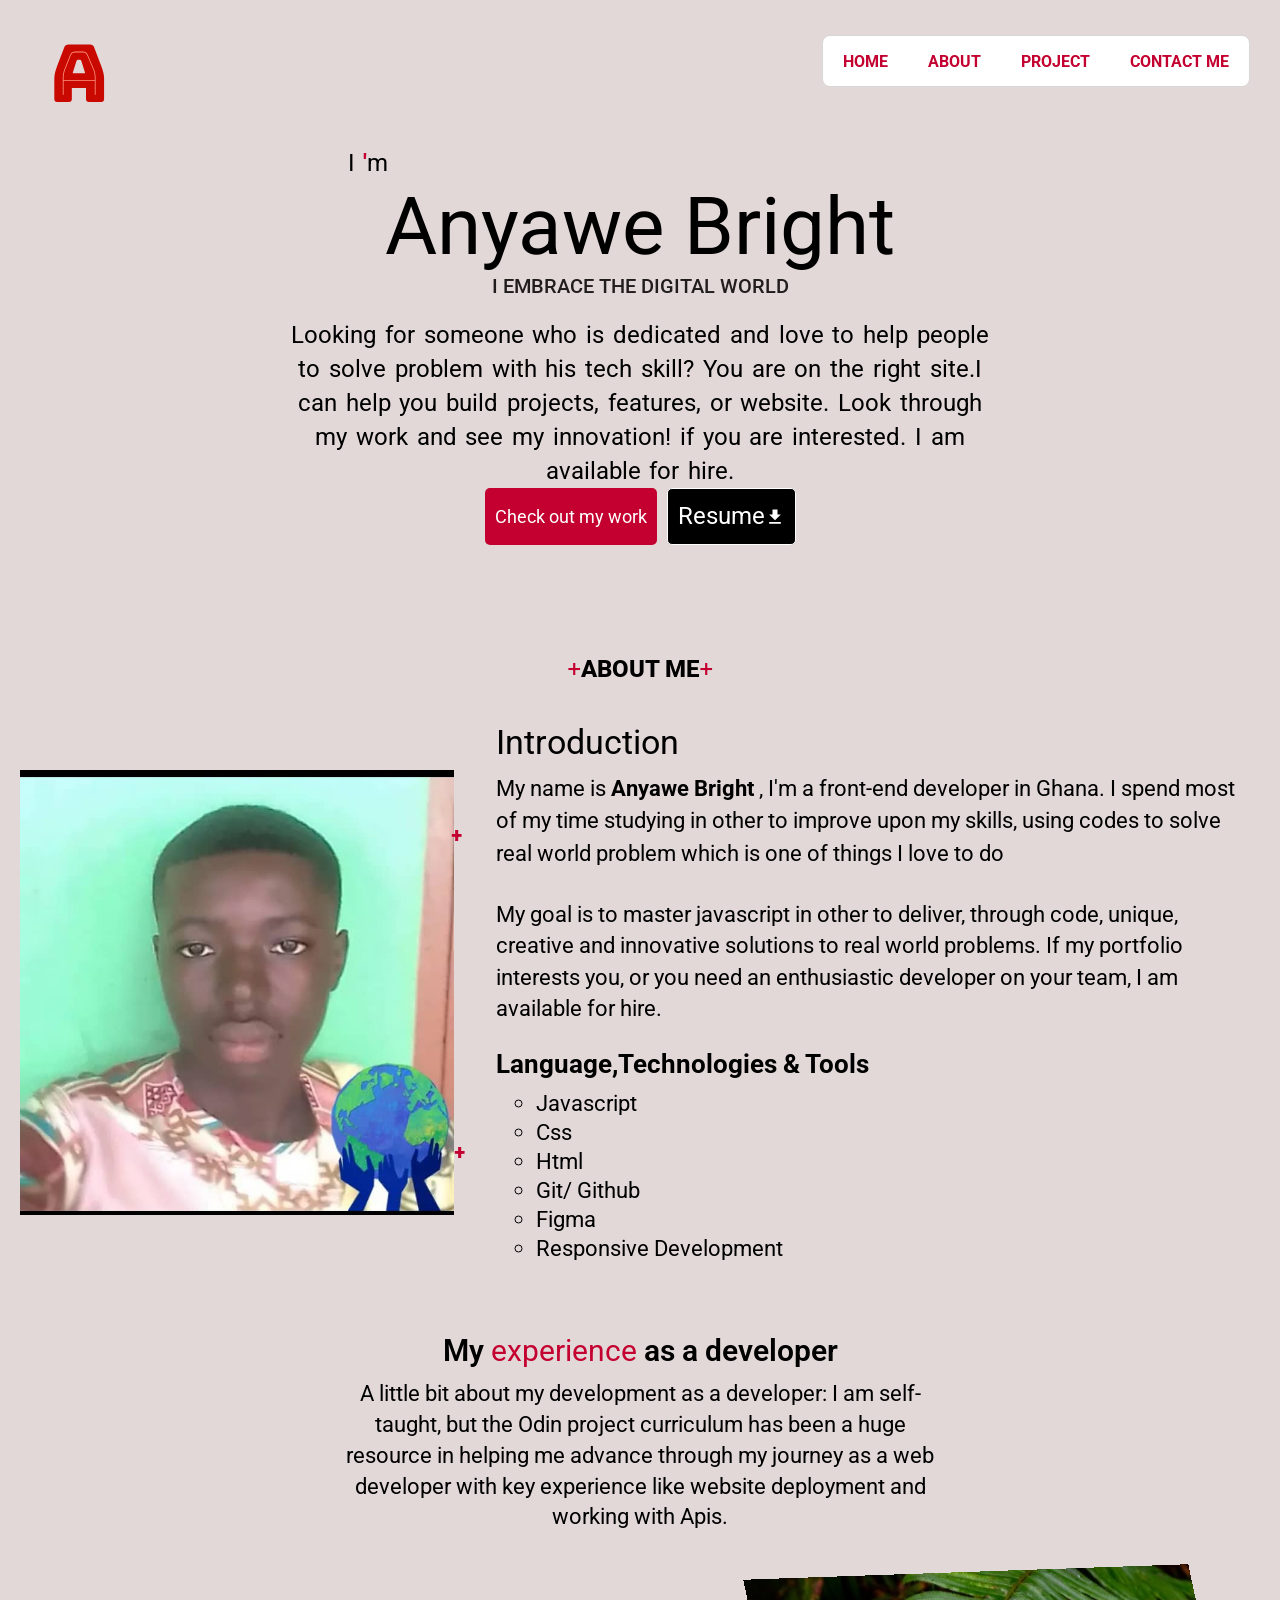
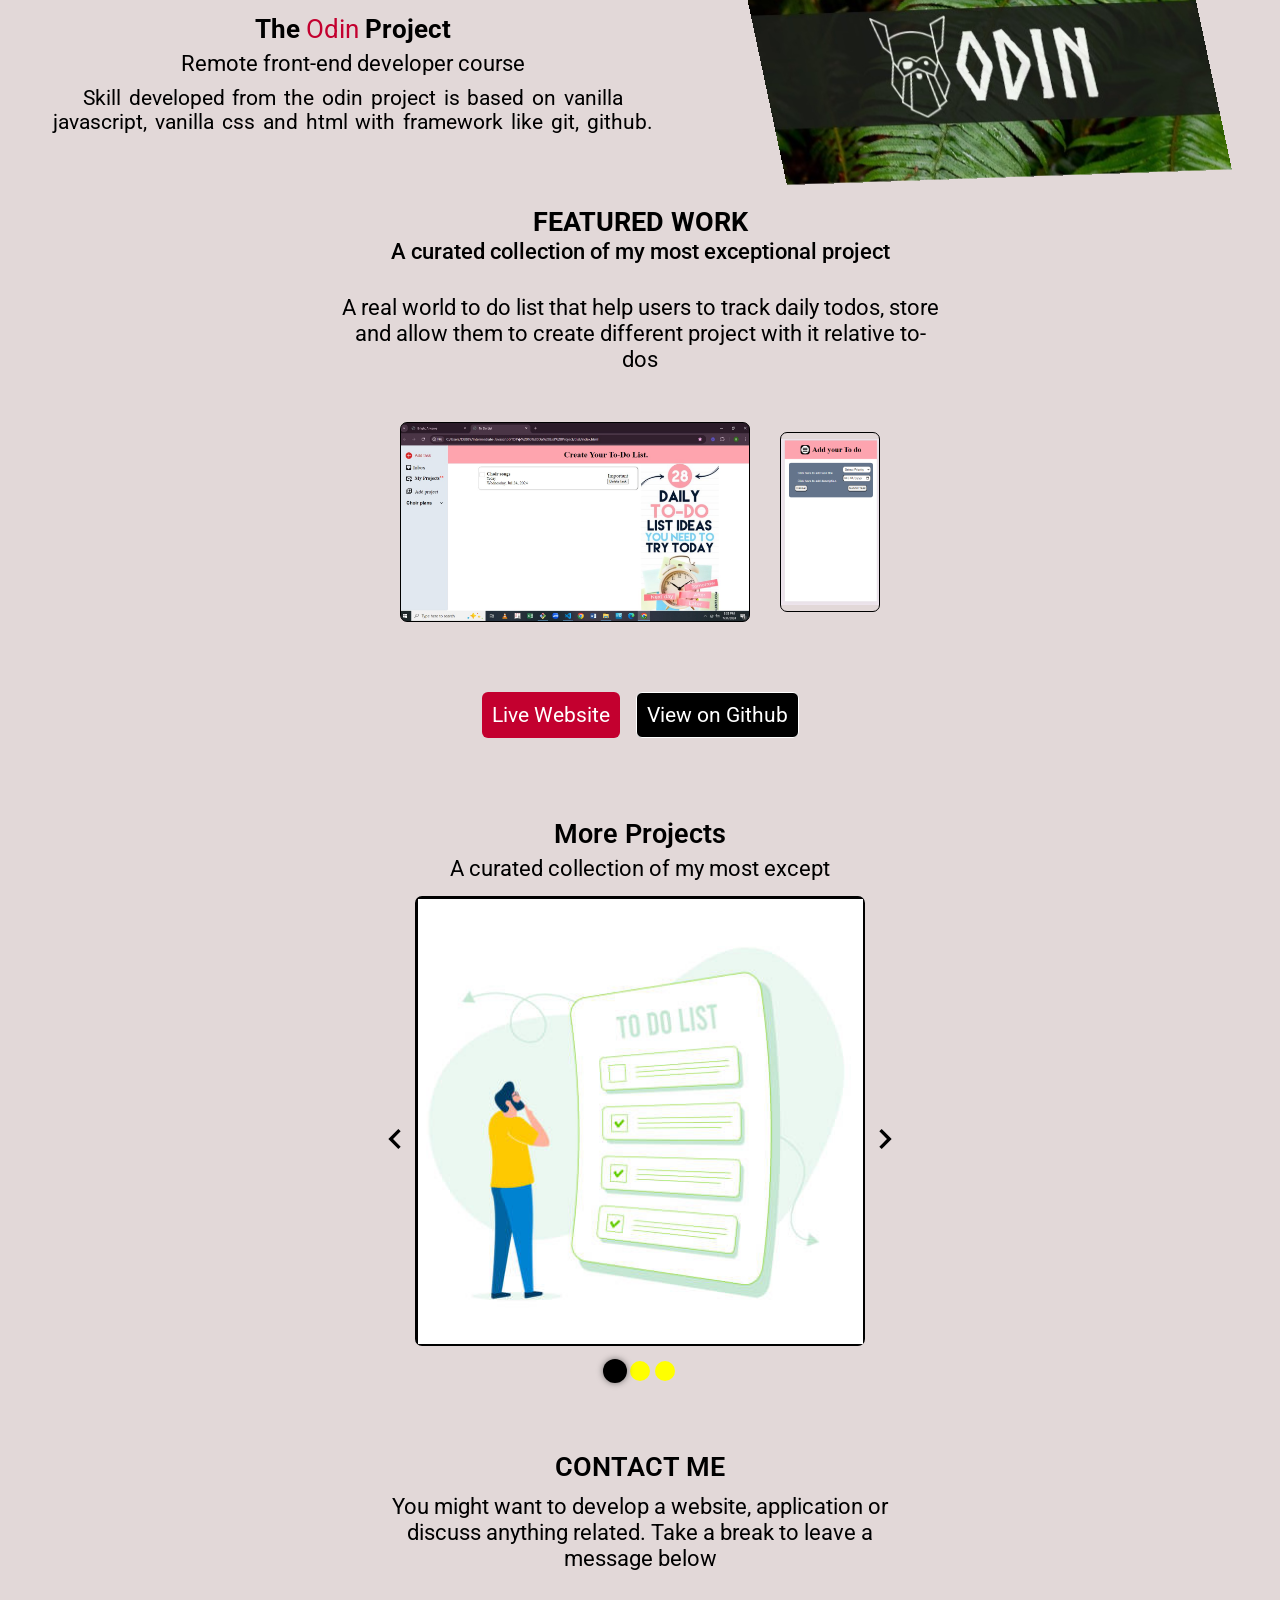
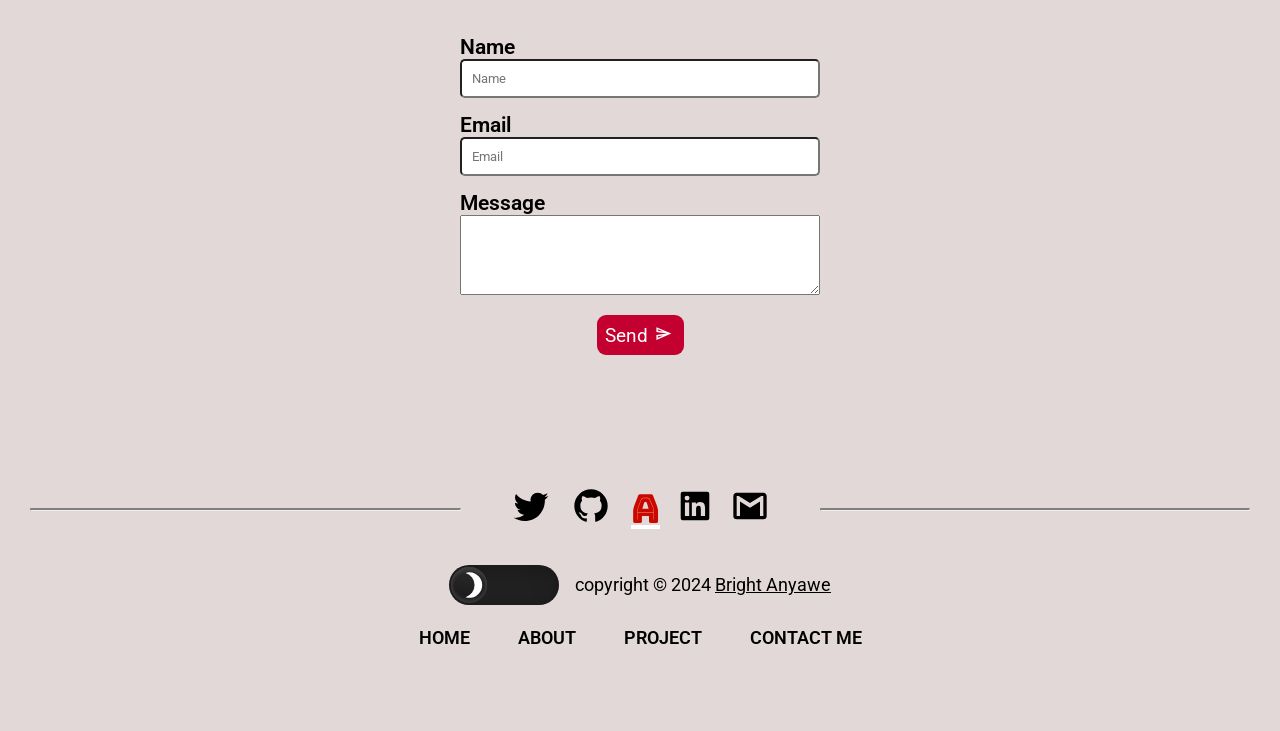
==== index.html @ 6c1b5601 "Refactor: remove plus from image" ====
<!DOCTYPE html>
<html lang="en">

<head>
  <meta charset="UTF-8">
  <meta name="viewport" content="width=device-width, initial-scale=1.0">
  <link rel="stylesheet" href="style.css">
  <script src="index.js" defer> </script>
     <link rel="preconnect" href="https://fonts.googleapis.com">
    <link rel="preconnect" href="https://fonts.gstatic.com" crossorigin>
    <link href="https://fonts.googleapis.com/css2?family=Roboto:ital,wght@0,100;0,300;0,400;0,500;0,700;0,900;1,100;1,300;1,400;1,500;1,700;1,900&display=swap" rel="stylesheet">
    <link rel="icon"  href="asset/image/A-icon.png">    
    
    <link rel="preconnect" href="https://fonts.googleapis.com">
<link rel="preconnect" href="https://fonts.gstatic.com" crossorigin>
<link href="https://fonts.googleapis.com/css2?family=Bungee+Tint&display=swap" rel="stylesheet">
          
<title>Anyawe Bright</title>
</head>

<body>

  <header>
      <div class="portfolioLogo mobileScreenPortfolioLogo">
      <p class='logoText'>A</p>
        
            
      </div>

      <div id='toggleMenuIcon' class="toggleMenuOnDesktop"> 
 
      </div>

      <div id='firstSideBarContainer' class="firstSideBarContainerOnDesktop"> 

        <ul class='sideBar'>
        
        <li class="navlinks"> <a href="#">HOME</a>  </li>
        <li class="navlinks"> <a href="#personalInfo">ABOUT</a> </li>
        <li class="navlinks"> <a href="#challenge">PROJECT</a> </li>
        <li class="navlinks"> <a href="#myContact">CONTACT ME</a> </li>

      </ul>

      </div>


      <nav id="navList">
      <ul class='sidebar'>
        
        <li class="navlinks"> <a href="#">HOME</a>  </li>
        <li class="navlinks"> <a href="#personalInfo">ABOUT</a> </li>
        <li class="navlinks"> <a href="#challenge">PROJECT</a> </li>
        <li class="navlinks"> <a href="#myContact">CONTACT ME</a> </li>

      </ul>

  
      </nav>
  </header>

  <main>
    <section class='greetingContainer'>

      <div class='greetingTextContainer'>

        <p class='hi'> I <span class='comma'>'</span>m </p>
        <h1 class='namedPerson'> Anyawe Bright</h1>
        
        <h2>I EMBRACE THE DIGITAL WORLD</h2>
        <p class='briefIntro'>
          Looking for someone who is dedicated and love to help people to solve problem with his tech skill?
           You are on the right site.I can help you build projects, features, or website.
          Look through my work and see my innovation! if you are interested. I am available for hire.

        </p>

        <div class='btnContainer'>
          <button class="viewWorkBtn"> <a href="https://bright-anyawe.github.io/TOP-To-Do-List/dist/index.html">Check out my work</a> </button>

          <button class="ResumeBtn"> 
             <p><a href="asset/Files/Resume.docx">Resume</a></p> 
            <svg xmlns="http://www.w3.org/2000/svg" viewBox="0 0 24 24"><title>download</title><path d="M5,20H19V18H5M19,9H15V3H9V9H5L12,16L19,9Z" /></svg>
            </button>
        </div>
      </div>
    </section>

    <section class='introductionContainer ' id="personalInfo">

      <div class='subTitleContainer'>
        <h1 class='subTitle'> <span> + </span> ABOUT ME <span> + </span> </h1>
      </div>



      <div class='introduction mobileScreenIntroEl'>

        <!-- <figure class='developerImage '>  <span class='figurePlusButtom1'>+</span><span class='figurePlusTop'>+</span> -->
          <img id='developerImageOnMobile' src='asset/image/Bright_image.jpg' alt="developer's image">
          <span class='figurePlusButtom'>+</span><span class='figurePlusTop2'>+</span>
        </figure>

        <div class='aboutMeContainer'>

          <h2 class='introHeaderText'> Introduction</h2>
          <p class='aboutMeEl'> My name is <span class="identity"> Anyawe Bright </span>, I'm a front-end developer in Ghana.
            I spend most of my time studying in other to improve upon my skills, using codes to solve real world problem
            which is one of things I love to do
          </p>

          <p class='aboutGoals'> My goal is to master javascript in other to deliver, through code, unique, creative and
            innovative solutions to real world problems.
            If my portfolio interests you, or you need an enthusiastic developer on your team, I am available for hire.
          </p>

          <div class='langTechToolContainer'>

            <h3> Language,Technologies & Tools </h3>

            <div id='techToolsContainer'>

              <p class='trackLine'> </p>

              <ul>

                <li> Javascript</li>
                <li> Css</li>
                <li> Html</li>
                <li>Git/ Github</li>
                <li>Figma</li>
                <li>Responsive Development</li>

              </ul>

            </div>
          </div>

        </div>



      </div>
    </section>

    <section class="experienceEl">

      <div class='experienceDescriptionContainer'>
        <h3>
          My <span>experience</span> as a developer
        </h3>

        <div class='experienceDescription'>
         A little bit about my development as a developer: I am self-taught,
          but the Odin project curriculum has been a huge resource in helping me
           advance through my journey as a web developer with key experience like website deployment and working with Apis.
           
        </div>

      </div>


    </section>

    <section class='courseContainer'>

      <!-- <img class='logo'>

      </img> -->

      <div class='courseInfo'>
        <div class='courseSubTitle'>
          <h3> The <span>Odin</span> Project </h3>
          <p class='subject'> Remote front-end developer course</p>
        </div>

        </img>
        <p class='skill'>Skill developed from the odin project is based 
          on vanilla javascript, vanilla css and html with framework like git,
          github.
          
         </p>

      </div>

      <figure class='courseImgContainer'>
                <img class='logo mobileScreenLogo' src='asset/image/Odin-logo.jpg' alt='Odin project logo'>

      </figure>



    </section>

    <section class='featuredProject' id='challenge'>
      <div class='captionContainer'>

        <div class='featuredProjectHeadcaption'>
          <h3> FEATURED WORK</h3>
          <p class='briefHeadNote'> A curated collection of my most exceptional project</p>
        </div>

      </div>


      <div class='subFeaturedProjectContainer'>
        <img class='showDesktop mobileResponsive' src='asset/image/To-do-project-desktop.jpg'
          alt='Image for desktop layout'>

        <div class='aboutFeaturedWorkContainer'> 
          <p class='aboutFeaturedWork'> A real world to do list that help users to track daily todos, store
          and allow them to create different project with it relative to-dos
        </p>
      </div>

        <img class='showMobile' src='asset/image/To-do project-mobile.png' alt='Image for mobile layout'>

        <div class='deviceLayoutContainer'>

          <div class='deviceLayout'>
            <figure class='desktopImageContainer'>

          </figure>

          <figure class='mobileImageContainer'>

          </figure>
          </div>
        </div>

        <div class='buttons'>
          <button> <a href='https://bright-anyawe.github.io/TOP-To-Do-List/dist/index.html'>Live Website</a> </button>
          <button> <a href='https://github.com/Bright-Anyawe/TOP-To-Do-List/tree/todoDev'>View on Github </a> </button>
        </div>

      </div>


    </section>

    <section class='otherProjectsContainer'>

      <div class='projectHeaderContainer'>

        <div class='projectHeader'>
          <h2> More Projects</h2>
          <p> A curated collection of my most except</p>
        </div>

      </div>


      <div id="projectMainContainer">


        <div class='projectContainer'>
<!-- 
<div class='firstProjectTitleContainer'>
            <h3 class='firstProjectTitle'>Admin Dashboard</h3>
</div>

          <div class='firstProjectContainer'>

            <div class='firstProject mobileScreen desktopScreen'>
               <p> This project(admin dashboard) is mostly layed-out with css grid
               which serve as a prove that css grid is very handy in my tool kits
              </p>

            </div> -->

        <div class='buttons'>
          <button> <a href='https://bright-anyawe.github.io/TOP-Admin-Dashboard/'>Live Website</a> </button>
          <button> <a href='https://github.com/Bright-Anyawe/TOP-Admin-Dashboard/tree/responsiveDashboard'>View on Github </a> </button>
        </div>
             <!-- <p> This project(admin dashboard) is mostly layed-out with css grid
               which serve as a prove that css grid is very handy in my tool kits
              </p>  -->

          </div>

          <div class='secondProjectContainer'>

         <div class='secondProjectTitleContainer'>
           <h3 class='secondprojectTitle'>Weather App</h3>

          </div>

          <div class='secondProject mobileScreen desktopScreen'>
            
            <img src='asset/image/WeatherApp.jpg'>
            </div>

             <div class='buttons'>
          <button> <a href='https://bright-anyawe.github.io/TOP-Weather-Forecast-Project/'>Live Website</a> </button>
          <button> <a href='#'>View on Github </a> </button>
        </div>
            <!-- <p>This project here also is the exploration of promises, async and fetch api, 
              where the api is use to fetch weather data for the user's entered location
               and display to the use with the help of promises and async
            
            </p> -->

          </div>

          <!-- <div class='thirdProjectContainer'>

            <div class='thirdProject mobileScreen desktopScreen'> -->

<!-- 
            </div>

              <p>This project here also is the exploration of promises, async and fetch api, 
              where the api is use to fetch weather data for the user's entered location
               and display to the use with the help of promises and async
            
            </p> 

             <div class='buttons'>
          <button> <a href='#'>Live Website</a> </button>
          <button> <a href='#'>View on Github </a> </button>
        </div>

          </div> -->

          

        </div>

<div class="projectCarouselContainer">
 <p id='previous'>
                    <svg  xmlns="http://www.w3.org/2000/svg" viewBox="0 0 24 24">
                        <title>chevron-left</title>
                        <path d="M15.41,16.58L10.83,12L15.41,7.41L14,6L8,12L14,18L15.41,16.58Z" />
                    </svg>
                </p>


            <div class="carouselImg">

                <div class="picture-frame">
                  
                </div>
               
                <div id="circles">
                    <p class="dot first-circle"></p>
                    <p class="dot second-circle"></p>
                    <p class="dot third-circle"></p>
                </div>
            </div>

           
                <p class='next'>
                    <svg xmlns="http://www.w3.org/2000/svg" viewBox="0 0 24 24">
                        <title>chevron-right</title>
                        <path d="M8.59,16.58L13.17,12L8.59,7.41L10,6L16,12L10,18L8.59,16.58Z" />
                    </svg>
                </p>
            
        </div>


</div>

      </div>


    </section>


    <section class='contactContainer contactContainerMobile' id='myContact'>
      <div class='contactCaption contactHeadCaptionMobile'>
        <h2>CONTACT ME </h2>

        <p class='contactPEl'> You might want to develop a website, application or discuss anything related. Take a
          break to leave a message below
      </div>

      <form class='formEl mobileFormContainer'>
        <label for="name"> Name</label>
        <input type='text' class='mobileNameInputEl' id="name"  placeholder='Name'>

        <label for="email"> Email</label>
        <input type='email' class='mobileEmailInputEl' id="email" placeholder='Email'>

        <label for="messageMe"> Message</label>
        <textarea class='mobileTextAreaInputEl'id='messageMe' placeholder='Message'> </textarea>

        <div class='sendBtnContainer mobileSendBtnContainer'>

          <button class='submit mobileSubmitInputEl'  >
            <p>Send</p>
            <p> <svg xmlns="http://www.w3.org/2000/svg" viewBox="0 0 24 24"><title>send-outline</title><path d="M4 6.03L11.5 9.25L4 8.25L4 6.03M11.5 14.75L4 17.97V15.75L11.5 14.75M2 3L2 10L17 12L2 14L2 21L23 12L2 3Z" /></svg></p> </button>
        </div>

        
      </form>

    </section>

  <footer>
      <section class="socialMediaElContainer">

       <div class="subMediaContainer">
        <div class='socialMediaEl'>

              <div class='firstHLine'>
          <hr>
              </div>

              <ul class='socialMediaSvgContainer mobileSocialMediaSvgContainer'>
                
                    <li class='tweetLogoContainer mobileTweetLogoContainer'>

                      <p class='twitterSvgContainer'>

<svg xmlns="http://www.w3.org/2000/svg" viewBox="0 0 24 24"><title>twitter</title><path d="M22.46,6C21.69,6.35 20.86,6.58 20,6.69C20.88,6.16 21.56,5.32 21.88,4.31C21.05,4.81 20.13,5.16 19.16,5.36C18.37,4.5 17.26,4 16,4C13.65,4 11.73,5.92 11.73,8.29C11.73,8.63 11.77,8.96 11.84,9.27C8.28,9.09 5.11,7.38 3,4.79C2.63,5.42 2.42,6.16 2.42,6.94C2.42,8.43 3.17,9.75 4.33,10.5C3.62,10.5 2.96,10.3 2.38,10C2.38,10 2.38,10 2.38,10.03C2.38,12.11 3.86,13.85 5.82,14.24C5.46,14.34 5.08,14.39 4.69,14.39C4.42,14.39 4.15,14.36 3.89,14.31C4.43,16 6,17.26 7.89,17.29C6.43,18.45 4.58,19.13 2.56,19.13C2.22,19.13 1.88,19.11 1.54,19.07C3.44,20.29 5.7,21 8.12,21C16,21 20.33,14.46 20.33,8.79C20.33,8.6 20.33,8.42 20.32,8.23C21.16,7.63 21.88,6.87 22.46,6Z" /></svg>
                              </p>
                   

                  </li>

                  <li class='githublogoContainer mobileGithublogoContainer'>
                    <p>
                    <svg xmlns="http://www.w3.org/2000/svg" viewBox="0 0 24 24"><title>github</title><path d="M12,2A10,10 0 0,0 2,12C2,16.42 4.87,20.17 8.84,21.5C9.34,21.58 9.5,21.27 9.5,21C9.5,20.77 9.5,20.14 9.5,19.31C6.73,19.91 6.14,17.97 6.14,17.97C5.68,16.81 5.03,16.5 5.03,16.5C4.12,15.88 5.1,15.9 5.1,15.9C6.1,15.97 6.63,16.93 6.63,16.93C7.5,18.45 8.97,18 9.54,17.76C9.63,17.11 9.89,16.67 10.17,16.42C7.95,16.17 5.62,15.31 5.62,11.5C5.62,10.39 6,9.5 6.65,8.79C6.55,8.54 6.2,7.5 6.75,6.15C6.75,6.15 7.59,5.88 9.5,7.17C10.29,6.95 11.15,6.84 12,6.84C12.85,6.84 13.71,6.95 14.5,7.17C16.41,5.88 17.25,6.15 17.25,6.15C17.8,7.5 17.45,8.54 17.35,8.79C18,9.5 18.38,10.39 18.38,11.5C18.38,15.32 16.04,16.16 13.81,16.41C14.17,16.72 14.5,17.33 14.5,18.26C14.5,19.6 14.5,20.68 14.5,21C14.5,21.27 14.66,21.59 15.17,21.5C19.14,20.16 22,16.42 22,12A10,10 0 0,0 12,2Z" /></svg>
                    </p>
                    

                  </li>

                    <li class='siteLogo'>
                     <a href=''>
                  <p class='logoText'>A</p>

                </a>
                  </li>

                  <li class="linkedInSvgContainer">
                    
           
            <svg viewBox="0 0 128 128">
            <path d="M116 3H12a8.91 8.91 0 00-9 8.8v104.42a8.91 8.91 0 009 8.78h104a8.93 8.93 0 009-8.81V11.77A8.93 8.93 0 00116 3zM39.17 107H21.06V48.73h18.11zm-9-66.21a10.5 10.5 0 1110.49-10.5 10.5 10.5 0 01-10.54 10.48zM107 107H88.89V78.65c0-6.75-.12-15.44-9.41-15.44s-10.87 7.36-10.87 15V107H50.53V48.73h17.36v8h.24c2.42-4.58 8.32-9.41 17.13-9.41C103.6 47.28 107 59.35 107 75z"></path>
            </svg>
          
          
                  </li>

                


                  <li class='gmailLogoContainer mobileGmailLogoContainer'>
                    <p>

                      <svg xmlns="http://www.w3.org/2000/svg" viewBox="0 0 24 24"><title>gmail</title><path d="M20,18H18V9.25L12,13L6,9.25V18H4V6H5.2L12,10.25L18.8,6H20M20,4H4C2.89,4 2,4.89 2,6V18A2,2 0 0,0 4,20H20A2,2 0 0,0 22,18V6C22,4.89 21.1,4 20,4Z" /></svg>

                    </p>
                   

                  </li>
              </ul>

              <div class='secondHLine'>
          <hr>
              </div>
          </div>

       </div>

       <div class='accessibiltyContainer'>
             <div id='toggleThemeModeContainer'>
              <p class="indicator">
                <svg xmlns="http://www.w3.org/2000/svg" viewBox="0 0 24 24"><title>moon-waxing-crescent</title><path d="M12 2A9.91 9.91 0 0 0 9 2.46A10 10 0 0 1 9 21.54A10 10 0 1 0 12 2Z" /></svg>
              </p>
          </div>

          <div class='copyRightContainer'>

            <p> copyright &copy 2024 <a href="">Bright Anyawe</a> </p>

          </div>
      
      </div>

      <div class="footerNavContianer"> 

        <ul class='footerNav'>
        
        <li class="navlinks"> <a href="#">HOME</a>  </li>
        <li class="navlinks"> <a href="#personalInfo">ABOUT</a> </li>
        <li class="navlinks"> <a href="#challenge">PROJECT</a> </li>
        <li class="navlinks"> <a href="#myContact">CONTACT ME</a> </li>

      </ul>

      </div>

    
    </section>

  </footer>

  </main>

</body>

</html>
---- style.css ----
* {
  padding: 0;
  margin: 0;
  box-sizing: border-box;
  font-family: "Roboto", sans-serif;
  font-weight: 400;
  font-style: normal;
}

body {
  background-color: #e2d8d8;
}

body.active,
a {
  background-color: black;
  color: white;
  fill: var(--Dominant-color);
}

:root {
  --Dominant-color: rgb(76.470588%, 0%, 18.431373%);
}

@media (max-width: 500px) {
  body header {
    display: flex;
    justify-content: space-between;
    align-items: center;
    font-family: arial;
    margin: 20px;
  }

  header .mobileScreenPortfolioLogo svg {
    width: 78px;
    height: 100px;
  }


  #toggleMenuIcon {
    position: fixed;
    top: 45px;
    right: 20px;
    width: 50px;
    height: 50px;
    background-color: var(--Dominant-color);
    cursor: pointer;
    display: flex;
    justify-content: center;
    align-items: center;
    border-radius: 8px;
    transition: top 0.3s;
    z-index: 1000;
  }

  header #toggleMenuIcon::before {
    content: "";
    position: absolute;
    width: 28px;
    height: 2px;
    background-color: #fff;
    transform: translateY(-5px);
    transition: 0.2s;
  }

  header #toggleMenuIcon::after {
    content: "";
    position: absolute;
    width: 28px;
    height: 2px;
    background-color: #fff;
    transform: translateY(5px);
    transition: 0.2s;
  }

  #toggleMenuIcon.active::before {
    transform: translateY(0px) rotate(45deg);
  }

  #toggleMenuIcon.active::after {
    transform: translateY(0px) rotate(-45deg);
  }

  #firstSideBarContainer {
    display: block;
    position: fixed;
    top: 0;
    left: -200px;
    width: 200px;
    height: 100vh;
    background-color: wheat;
    transition: 0.5s;
    z-index: 1000;
  }

  #firstSideBarContainer.active {
    left: 0;
  }

  .firstSideBarContainer {
    position: relative;
    margin-top: 50px;
    padding: 0;
  }

  ul.sideBar {
    margin: 40px 0 0 10px;
  }

  #firstSideBarContainer li {
    list-style: none;
    display: inline-block;
    width: 100%;
    padding: 10px 20px;
  }

  #firstSideBarContainer li:hover {
    background-color: red;
    color: black;
  }

  #firstSideBarContainer li a {
    text-decoration: none;
    color: black;
    font-size: 1.2rem;
    letter-spacing: 2px;
    background-color: inherit;
    font-weight: 500;
  }

  header #navList {
    display: none;
  }

  header .mobileScreenPortfolioLogo svg:hover,
  :focus {
    fill: yellow;
    background-color: white;
  }

  body main {
    font-family: arial;
  }

  .greetingTextContainer .hi {
    position: relative;
    right: 8rem;

    margin: 27px 0 0 0;
  }

  .greetingTextContainer .namedPerson {
    display: flex;
    justify-content: center;
    align-items: center;
    font-size: 50px;
    max-width: 200px;
    text-align: center;
    margin: 0;
  }

  .greetingContainer .greetingTextContainer {
    display: flex;
    flex-direction: column;
    justify-content: center;
    align-items: center;
  }

  div.greetingTextContainer h2 {
    margin: 0 0 20px;
    font-size: 15px;
  }

  .greetingTextContainer .briefIntro {
    display: flex;
    justify-content: center;
    align-items: center;
    text-align: center;

    padding: 15px;
    font-size: 1.4rem;
  }

  .greetingContainer .btnContainer {
    margin: 0 0 3rem 0;
    padding: 15px;
  }

  .greetingContainer .btnContainer button {
    padding: 10px;
    border-radius: 6px;
    font-size: 15px;
  }

  button.viewWorkBtn a,
  .btnContainer button a {
    font-size: 13px;
  }

  section.introductionContainer {
    display: flex;
    flex-direction: column;
    justify-content: center;
    align-items: center;
    padding: 10px 20px;
  }

  .introductionContainer .subTitleContainer {
    display: flex;
    justify-content: center;
    align-items: center;
  }

  .introductionContainer .mobileScreenIntroEl {
    display: flex;
    flex-direction: column;
    justify-content: center;
    align-items: center;
  }

  .introductionContainer .developerImage {
    display: flex;
    justify-content: center;
    align-items: center;
    margin: 0;
  }

  #developerImageOnMobile {
    width: 300px;
    height: auto;
    padding: 15px;

    object-fit: cover;

    border-radius: 10px;
    margin: 0;
  }

  div.aboutMeContainer {
    display: flex;
    flex-direction: column;
    padding: 30px;
    margin: 0;
  }

  .aboutMeContainer .introHeaderText {
    display: flex;
    font-size: 1.3rem;
    margin: 1.5rem 0 10px 0;
  }

  .aboutMeContainer .aboutMeEl {
    margin: 12px 0 1rem 0;
  }

  .aboutMeContainer .aboutGoals {
    word-spacing: 2.8px;
    line-height: 1.35;
  }

  span.figurePlusTop {
    position: relative;
    top: -10rem;
    left: 15px;
    font-weight: 900;
    font-size: 20px;
  }

  span.figurePlusButtom1 {
    position: relative;
    top: 9.8rem;
    right: -20px;
    font-weight: 900;
    font-size: 20px;
  }

  span.figurePlusButtom {
    position: relative;
    top: 10rem;
    right: 15px;
    font-weight: 900;
    font-size: 20px;
  }

  span.figurePlusTop2 {
    position: relative;
    top: -8.8rem;
    right: 29px;
    font-weight: 900;
    font-size: 20px;
  }

  .experienceEl .experienceDescriptionContainer {
    display: flex;
    flex-direction: column;
    justify-content: center;
    align-items: center;
    padding: 0 20px;
  }

  div.experienceDescriptionContainer h3 {
    text-align: center;
    margin: 60px 0 10px;
    font-weight: 600;
    font-size: 1.5rem;
  }

  .experienceDescriptionContainer .experienceDescription {
    text-align: center;
    font-size: 1.4rem;
    word-spacing: 5px;
  }

  main .courseContainer {
    display: flex;
    flex-direction: column;
    justify-content: center;
    align-items: center;
    gap: 2rem;
    padding: 56px 20px;
    margin: 0;
    max-height: 500px;
  }

  .courseInfo .subHeader {
    display: flex;
    flex-direction: column;
    justify-content: center;
    align-items: center;
  }

  .courseInfo .subHeader>h3,
  .featuredProjectHeadcaption>h3,
  .projectHeader h2,
  .contactHeadCaptionMobile>h2,
  .mobileFormContainer {
    margin: 30px 0 10px 0;
    font-size: 1.5rem;
    font-weight: 500;
  }

  div.contactHeadCaptionMobile>h2 {
    margin: 30px 0 10px 0;
    font-size: 1.5rem;
    font-weight: 500;
    text-align: center;
  }


  .subject,
  .contactHeadCaptionMobile .contactPEl {
    text-align: center;
    margin: 0;
    padding: 10px;
    word-spacing: 2.8px;
  }

  p.skill {
    text-align: center;
    font-size: 1.4rem;
    word-spacing: 5px;
  }

  .courseInfo .mobileScreenLogo {
    min-width: 250px;
    max-width: 294px;
    min-height: 200px;
    object-fit: contain;
  }

  .courseContainer .courseInfo {
    display: flex;
    flex-direction: column;
  }

  figure .logo.mobileScreenLogo {
    display: flex;
    width: 291px;
    padding: 0 14px;
    height: auto;
    transform: rotate(-0.7deg);
    transform: skewX(-8deg);
    transform: skew(12deg, -2deg);
    object-fit: cover;
  }

  .courseContainer .courseImgContainer {
    display: flex;
  }

  main .featuredProject {
    display: flex;
    flex-direction: column;
    justify-content: center;
    align-items: center;
    padding: 15px;
  }

  .captionContainer,
  .subFeaturedProjectContainer .aboutFeaturedWork,
  .otherProjectsContainer .projectHeaderContainer {
    text-align: center;
    font-size: 1.4rem;
    line-height: 1.5;
    word-spacing: 2.8px;
  }

  div.featuredProjectHeadcaption {
    display: flex;
    flex-direction: column;
    justify-content: center;
    align-items: center;
    margin: 15px 0;
  }

  .featuredProjectHeadcaption .briefHeadNote,
  .projectHeader>p {
    margin: 0 0 20px 0;
    font-size: 1.3rem;
  }

  div.subFeaturedProjectContainer .buttons>button {
    padding: 10px;
    border: none;
    border-radius: 6px;
    font-size: 17px;
  }

  div.subFeaturedProjectContainer .buttons>button a {
    color: white;
    text-decoration: none;
  }

  div.subFeaturedProjectContainer .buttons>button:first-child {
    padding: 10px;
    border: none;
    border-radius: 6px;
    font-size: 17px;
    background-color: var(--Dominant-color);
  }

  div.subFeaturedProjectContainer .buttons>button:last-child {
    padding: 10px;
    border: 1px solid white;
    border-radius: 6px;
    font-size: 17px;
    background-color: black;
  }

  div.firstProjectContainer,
  .secondProjectContainer,
  .thirdProjectContainer {
    display: flex;
    justify-content: center;
    align-items: center;
    flex-direction: column;
    gap: 1rem;
  }

  .firstProjectTitle, .secondprojectTitle {
    font-size: 1.5rem;
    font-weight: 700;
  }

  div.firstProjectContainer p,
  .secondProjectContainer p,
  .thirdProjectContainer p {
    display: flex;
    flex-direction: column;
    justify-content: center;
    align-items: center;
    font-size: 1.1rem;
    padding: 0 20px;
    text-align: center;
  }

  .featuredProject .subFeaturedProjectContainer {
    display: flex;
    flex-direction: column;
    justify-content: center;
    align-items: center;
    font: 16px "Arial";
    padding: 10px;
    gap: 1rem;
  }

  .featuredProject .subFeaturedProjectContainer .showDesktop {
    display: block;
    border: 1px solid rgb(228, 38, 38);
    width: 272px;
    height: auto;
    border-radius: 9px;
    padding: 10px;
  }

  .featuredProject .subFeaturedProjectContainer .showMobile {
    display: block;
    border: 1px solid rgb(228, 38, 38);
    max-width: 100px;
    min-height: 200px;
    max-height: 210px;
    border-radius: 9px;
    padding: 10px;
    margin: 0 0 20px 0;
  }

  .subFeaturedProjectContainer .deviceLayout {
    display: none;
  }

  .subFeaturedProjectContainer .buttons {
    display: flex;
    gap: 1rem;
  }

  .subFeaturedProjectContainer .buttons>button {
    padding: 10px;
    border: none;
    border-radius: 6px;
    font-size: 17px;
  }

  main .otherProjectsContainer {
    display: flex;
    flex-direction: column;
    justify-content: center;
    align-items: center;
  }

  div.projectCarouselContainer {
    display: none;
  }

  .projectContainer .mobileScreen {
    display: flex;
    flex-direction: column;
    gap: 2rem;
    /* border: none; */
    min-width: 250px;
    max-width: 350px;
    min-height: 190px;
    border-radius: 9px;
    padding: 10px;
    font-size: 1.5rem;
    background-image: url('asset/image/WeatherApp.jpg');
    background-position: center;
    background-size: contain;
    background-repeat: no-repeat;
  }

  .secondProject img {
    width: 330px;
    height: auto;
    object-fit: contain;
  }

  div.projectContainer {
    display: flex;
    flex-direction: column;
    /* gap: 5rem; */
  }

  .firstProjectTitleContainer, .secondProjectTitleContainer {
    text-align: center;
  }

  /* .firstProjectContainer,
  .secondProjectContainer,
  .thirdProjectContainer {
    display: flex;
    justify-content: center;
    align-items: center;
    flex-direction: column;
    margin: 0rem 0 3rem 0;
  } */

  .firstProjectContainer p,
  .secondProjectContainer p,
  .thirdProjectContainer p {
    display: flex;
    flex-direction: column;
    justify-content: center;
    align-items: center;
  }

  main .contactContainerMobile {
    display: flex;
    flex-direction: column;
    justify-content: center;
    align-items: center;
  }

  .contactHeadCaptionMobile,
  .mobileSendBtnContainer {
    display: flex;
    flex-direction: column;
    justify-content: center;
    align-items: center;
  }

  .mobileFormContainer input {
    min-width: 230px;
    min-height: 25px;
    max-width: 250px;
    max-height: 30px;
    border-radius: 5px;
  }

  .mobileTextAreaInputEl {
    min-height: 80px;
    min-width: 229px;
    max-width: 300px;
    border-radius: 5px;
  }

  .mobileFormContainer>p {
    margin: 16px 0 0 0;
  }

  .submit.mobileSubmitInputEl {
    display: flex;
    align-items: center;
    margin: 16px 0 0 0;
    height: 50px;
    padding: 10px;
    font-size: 19px;
    background-color: var(--Dominant-color);
    color: white;
    border: none;
    border-radius: 9px;
  }

  .mobileSendBtnContainer>button .mobileSubmitInputEl svg {
    fill: rgb(73, 73, 197);
  }

  .firstHLine,
  .secondHLine {
    display: none;
    width: 40%;
    height: 1px;
  }

  div.socialMediaEl {
    display: flex;
    justify-content: center;
    align-items: center;
    margin: 0 0 30px 0;
    padding: 0;
    gap: 50px;
  }

  .mobileLogoContainer {
    display: flex;
    justify-content: space-between;
    align-items: center;
  }

  .mobileGithublogoContainer,
  .mobileGmailLogoContainer,
  .mobileTweetLogoContainer {
    display: flex;
    align-items: center;
  }

  div#toggleThemeModeContainer {
    position: relative;
    display: block;
    width: 85px;
    height: 40px;
    cursor: pointer;
    border-radius: 160px;
    background-color: #222;
    transition: 0.5s;
    box-shadow: inset 0 8px 60px rgba(0, 0, 0, 0.1),
      inset 0 8px 8px rgba(0, 0, 0, 0.1), inset 0 -4px 4px rgba(0, 0, 0, 0.1);
  }

  div#toggleThemeModeContainer.active {
    background: #fff;
    box-shadow: inset 0 2px 60px rgba(0, 0, 0, 0.1),
      inset 0 2px 8px rgba(0, 0, 0, 0.1), inset 0 -4px 4px rgba(0, 0, 0, 0.05);
  }

  div#toggleThemeModeContainer .indicator {
    position: absolute;
    top: 0;
    left: 0;
    width: 40px;
    height: 40px;
    background: linear-gradient(to bottom, #444, #222);
    border-radius: 50%;
    transform: scale(0.9);
    box-shadow: inset 0 8px 40px rgba(0, 0, 0, 0.5),
      inset 0 4px 4px rgba(255, 255, 255, 0.2),
      inset 0 -4px 4px rgba(255, 255, 255, 0.2);
    transition: 0.5s;
  }

  p.indicator svg {
    transform: translate(3px, 9%);
    fill: white;
    width: 35px;
    height: 34px;
  }

  div#toggleThemeModeContainer.active .indicator svg {
    fill: black;
  }

  div#toggleThemeModeContainer.active .indicator {
    left: 35px;
    background: linear-gradient(to bottom, #eaeaea, #f9f9f9);
    box-shadow: inset 0 8px 20px rgba(0, 0, 0, 0.1),
      inset 0 4px 4px rgba(255, 255, 255, 1),
      inset 0 -4px 4px rgba(255, 255, 255, 1);
  }

  svg {
    width: 40px;
    height: 40px;
  }

  .copyRightContainer p {
    text-align: center;
  }

  .footerNav:last-child {
    display: flex;
    justify-content: center;
    align-items: center;
    flex-wrap: wrap;
    text-align: center;
  }

  .socialMediaElContainer {
    display: flex;
    flex-direction: column;
    padding: 0 20px;
  }

  .socialMediaEl ul {
    display: flex;
    flex-wrap: wrap;
    justify-content: center;
    align-items: center;
    gap: 20px;
    padding: 0;
  }

  div.footerNavContianer {
    display: flex;
    flex-direction: column;
    justify-content: center;
    align-items: center;
    margin: 0 0 100px 0;
  }


}

@media (min-width: 501px) and (max-width: 659px) {
  body header {
    display: flex;
    justify-content: space-between;
    align-items: center;
    font-family: arial;
  }

  .menuSvgContainer,
  #toggleMenuIcon,
  #firstSideBarContainer {
    display: none;
  }

  body main {
    font-family: arial;
  }

  header#navList,
  .sidebar {
    display: none;
  }

  #toggleMenuIcon {
    position: fixed;
    top: 30px;
    right: 20px;
    width: 50px;
    height: 50px;
    background-color: var(--Dominant-color);
    cursor: pointer;
    display: flex;
    justify-content: center;
    align-items: center;
    border-radius: 8px;
    transition: top 0.3s;

    z-index: 1000;
  }

  header #toggleMenuIcon::before {
    content: "";
    position: absolute;
    width: 28px;
    height: 2px;
    background-color: #fff;
    transform: translateY(-5px);
    transition: 0.2s;
  }

  header #toggleMenuIcon::after {
    content: "";
    position: absolute;
    width: 28px;
    height: 2px;
    background-color: #fff;
    transform: translateY(5px);
    transition: 0.2s;
  }

  #toggleMenuIcon.active::before {
    transform: translateY(0px) rotate(45deg);
  }

  #toggleMenuIcon.active::after {
    transform: translateY(0px) rotate(-45deg);
  }

  #firstSideBarContainer {
    display: block;
    position: fixed;
    top: 0;
    left: -200px;
    width: 200px;
    height: 100vh;
    background-color: wheat;
    transition: 0.5s;
    z-index: 1000;
  }

  #firstSideBarContainer.active {
    left: 0;
  }

  .firstSideBarContainer {
    position: relative;
    margin-top: 50px;
    padding: 0;
  }

  #firstSideBarContainer li {
    list-style: none;
    display: inline-block;
    width: 100%;
    padding: 10px 20px;
  }

  #firstSideBarContainer li:hover {
    background-color: red;
    color: black;
  }

  #firstSideBarContainer li a {
    text-decoration: none;
    color: black;
    font-size: 1.2rem;
    letter-spacing: 2px;
    background-color: inherit;
    font-weight: 500;
  }

  ul.sideBar {
    margin: 40px 0 0 15px;
  }

  .greetingTextContainer .hi {
    position: relative;
    right: 9rem;

    margin: 27px 0 0 0;
  }

  .greetingTextContainer .namedPerson {
    display: flex;
    justify-content: center;
    align-items: center;
    font-size: 60px;
    max-width: 400px;
    text-align: center;
    margin: 0;
  }

  .greetingTextContainer .briefIntro {
    display: flex;
    justify-content: center;
    align-items: center;
    text-align: center;

    padding: 15px;
    font-size: 1.5rem;
  }

  .greetingContainer .btnContainer {
    margin: 0rem 0 3rem 0;
  }

  .greetingContainer .btnContainer button {
    padding: 10px;
    border-radius: 6px;
    font-size: 17px;
  }

  button.viewWorkBtn a,
  .btnContainer button a {
    font-size: 15px;
  }


  div.introduction {
    display: flex;
    flex-direction: column;
    justify-content: center;
    align-items: center;
    margin: 0;
  }

  .mobileScreenIntroEl {
    margin: 0 15px;
  }

  .aboutMeContainer {
    margin: 0 0 0 50px;
  }

  .aboutMeContainer .introHeaderText {
    margin: 1rem 0 10px 0;
  }

  .aboutMeContainer .aboutMeEl {
    margin: 12px 0 1rem 0;
  }

  .aboutMeContainer .aboutGoals {

    line-height: 1.37;
    word-spacing: 2.8px;
  }

  .aboutMeContainer .aboutMeEl,
  .aboutGoals,
  .experienceDescription,
  .skill,
  .briefNote,
  .aboutFeaturedWork,
  .contactPEl {}

  .langTechToolContainer {}

  .experienceEl .experienceDescriptionContainer {
    display: flex;
    flex-direction: column;
    justify-content: center;
    align-items: center;
    padding: 0 20px;
  }

  .experienceDescriptionContainer .experienceDescription {
    text-align: center;
    word-spacing: 2.8px;
  }


  main .courseContainer {
    display: flex;
    flex-direction: column;
    justify-content: center;
    align-items: center;
    margin: 60px 0 0 0;
    max-height: 520px;
  }

  .courseInfo .subHeader {
    display: flex;
    flex-direction: column;
    justify-content: center;
    align-items: center;
  }

  .courseInfo .subHeader>h3,
  .featuredProjectHeadcaption>h3,
  .projectHeader h2,
  .contactHeadCaptionMobile>h2,
  .mobileFormContainer {
    margin: 50px 0 10px 0;
  }

  .subject,
  .contactHeadCaptionMobile .contactPEl {
    text-align: center;
    margin: 0;
  }

  img.logo.mobileScreenLogo {
    height: auto;
    max-width: 450px;
    transform: rotate(-0.7deg);
    transform: skewX(-8deg);
    transform: skew(12deg, -2deg);
    object-fit: cover;
  }

  .skill {
    text-align: center;
    min-width: 500px;
    font: 16px "Arial";
  }

  .courseInfo .logo {
    min-width: 250px;
    min-height: 200px;
  }

  .courseContainer .courseInfo {
    display: flex;
    flex-direction: column;
  }

  .courseContainer .courseImgContainer {
    display: block;
  }

  main .featuredProject {
    display: flex;
    flex-direction: column;
    justify-content: center;
    align-items: center;
    padding: 0 30px;
  }

  .captionContainer,
  .subFeaturedProjectContainer .aboutFeaturedWork,
  .otherProjectsContainer .projectHeaderContainer {
    text-align: center;
    max-width: 500px;
  }

  .featuredProjectHeadcaption .briefHeadNote,
  .projectHeader>p {
    margin: 0 0 10px 0;
  }

  .featuredProject .subFeaturedProjectContainer {
    display: flex;
    flex-direction: column;
    justify-content: center;
    align-items: center;
    font: 16px "Arial";
  }

  .featuredProject .subFeaturedProjectContainer .showDesktop {
    border: 1px solid black;
    min-width: 250px;
    min-height: 200px;
    border-radius: 9px;
    padding: 10px;
  }

  .featuredProject .subFeaturedProjectContainer .showMobile {
    border: 1px solid black;
    max-width: 100px;
    min-height: 200px;
    border-radius: 9px;
    padding: 10px;
  }

  .subFeaturedProjectContainer .buttons {
    display: flex;
    gap: 1rem;
  }

  .subFeaturedProjectContainer .buttons>button {
    padding: 10px;
    border: none;
    border-radius: 6px;
    font-size: 17px;
  }

  main .otherProjectsContainer {
    display: flex;
    flex-direction: column;
    justify-content: center;
    align-items: center;
  }

  div.projectCarouselContainer {
    display: none;
  }

  .projectContainer .mobileScreen {
    display: flex;
    flex-direction: column;
    gap: 2rem;
    border: 1px solid black;
    min-width: 250px;
    min-height: 200px;
    border-radius: 9px;
    padding: 10px;
  }

  div.deviceLayout {
    max-width: 560px;
    min-width: 550px;
  }

  .projectContainer {
    display: flex;
    flex-direction: column;
    gap: 5rem;
  }

  .firstProject.container p,
  .secondProject.container p,
  .thirdProject.container p {
    display: flex;
    flex-direction: column;
    justify-content: center;
    align-items: center;
  }

  main .contactContainerMobile {
    display: flex;
    flex-direction: column;
    justify-content: center;
    align-items: center;
  }

  .contactHeadCaptionMobile,
  .mobileSendBtnContainer {
    display: flex;
    flex-direction: column;
    justify-content: center;
    align-items: center;
  }

  .mobileFormContainer input {

    max-width: 239px;
    max-height: 50px;
    border-radius: 5px;
  }

  .mobileTextAreaInputEl {
    min-height: 80px;
    max-width: 300px;
    border-radius: 5px;
  }

  .mobileFormContainer>p {
    margin: 16px 0 0 0;
  }

  .mobileSubmitInputEl {
    margin: 16px 0 0 0;
    width: 100px;
    max-width: 120px;
    height: 35px;
    font-size: 19px;
    background-color: green;
    color: white;
    border: none;
    border-radius: 9px;
  }

  .mobileLogoContainer {
    display: flex;
    justify-content: space-between;
    align-items: center;
  }

  .mobileGithublogoContainer,
  .mobileGmailLogoContainer,
  .mobileTweetLogoContainer {
    display: flex;
    align-items: center;
  }

  svg {
    width: 40px;
    height: 40px;
  }

  .socialMediaEl ul {
    display: flex;
    flex-wrap: wrap;
    justify-content: center;
    align-items: center;
    gap: 20px;
    padding: 0;
  }

  .firstHLine,
  .secondHLine {
    display: none;
    width: 40%;
    height: 1px;
  }
}

@media (min-width: 660px) and (max-width: 768px) {
  body header {
    display: flex;
    justify-content: space-between;
    align-items: center;
    font-family: arial;
  }

  .menuSvgContainer,
  #toggleMenuIcon,
  #firstSideBarContainer {
    display: none;
  }

  body main {
    font-family: arial;
  }

  #navList .sidebar {
    display: flex;
  }

  nav {
    position: fixed;
    right: 0;
    top: 0;
    background-color: transparent;
    background-color: white;
    margin: 0 30px 0 0;
    transition: top 0.3s;
    z-index: 1000;
  }

  nav ul {
    width: 100%;
    list-style: none;
    display: flex;
    justify-content: flex-end;
    align-items: center;
  }

  nav li {
    height: 50px;
    font-weight: 700;
  }

  nav a {
    height: 100%;
    padding: 0 20px;
    text-decoration: none;
    display: flex;
    justify-content: center;
    align-items: center;
    color: black;
  }

  nav a:hover {
    background-color: white;
  }

  #navList li>a {
    text-decoration: none;
    color: rgb(240, 14, 14);
    background-color: transparent;
  }

  #navList li>a:hover {
    background-color: rgb(188, 236, 15);
  }

  .greetingTextContainer .briefIntro {
    display: flex;
    justify-content: center;
    align-items: center;
    text-align: center;
    font-size: 19px;
    padding: 0 15px;
  }

  .greetingContainer .btnContainer {
    margin: 2rem 0 3rem 0;
  }

  .greetingContainer .btnContainer button {
    padding: 10px;
    border-radius: 6px;
    font-size: 17px;
  }

  button.viewWorkBtn a,
  .btnContainer button a {
    font-size: 16px;
  }

  button.ResumeBtn {
    border: 1px solid white;
  }

  div.aboutMeContainer {
    margin: 0 0 0 10px;
  }

  .aboutMeContainer .introHeaderText {
    margin: 1rem 0 10px 0;
  }

  div.introduction {
    display: flex;
    flex-direction: column;
    justify-content: center;
    align-items: center;
  }

  .aboutMeContainer .aboutMeEl {
    margin: 12px 0 1rem 0;
  }

  .aboutMeContainer .aboutGoals {
    font: 18px "Arial";
    line-height: 1.4;
    word-spacing: 1.3px;
  }


  .experienceEl .experienceDescriptionContainer {
    display: flex;
    flex-direction: column;
    justify-content: center;
    align-items: center;
  }

  .experienceDescriptionContainer .experienceDescription {
    text-align: center;
    line-height: 1.4;
    word-spacing: 1.3px;
  }

  main .courseContainer {
    display: flex;
    flex-direction: column;
    justify-content: center;
    align-items: center;
    margin: 0;
    max-height: 550px;
  }

  .courseInfo .subHeader {
    display: flex;
    flex-direction: column;
    justify-content: center;
    align-items: center;
  }

  .courseInfo .subHeader>h3,
  .featuredProjectHeadcaption>h3,
  .projectHeader h2,
  .contactHeadCaptionMobile>h2,
  .mobileFormContainer {
    margin: 50px 0 10px 0;
  }

  .subject,
  .contactHeadCaptionMobile .contactPEl {
    text-align: center;
    margin: 0;
    line-height: 1.4;
    word-spacing: 1.3px;
  }

  .skill {
    text-align: center;
    min-width: 500px;
    font: 16px "Arial";
  }

  .courseInfo .logo {
    min-width: 250px;
    min-height: 200px;
  }

  .courseContainer .courseInfo {
    display: flex;
    flex-direction: column;
  }

  .courseContainer .courseImgContainer {
    display: block;
  }

  main .featuredProject {
    display: flex;
    flex-direction: column;
    justify-content: center;
    align-items: center;
  }

  .captionContainer,
  .subFeaturedProjectContainer .aboutFeaturedWork,
  .otherProjectsContainer .projectHeaderContainer {
    text-align: center;
    line-height: 1.4;
    word-spacing: 1.3px;
  }

  .featuredProjectHeadcaption .briefHeadNote,
  .projectHeader>p {
    margin: 0 0 10px 0;
  }

  .featuredProject .subFeaturedProjectContainer {
    display: flex;
    flex-direction: column;
    justify-content: center;
    align-items: center;
    font: 16px "Arial";
  }

  .featuredProject .subFeaturedProjectContainer .showDesktop {
    border: 1px solid black;
    min-width: 250px;
    min-height: 200px;
    border-radius: 9px;
    padding: 10px;
  }

  .featuredProject .subFeaturedProjectContainer .showMobile {
    border: 1px solid black;
    max-width: 100px;
    min-height: 200px;
    border-radius: 9px;
    padding: 10px;
  }

  .subFeaturedProjectContainer .buttons {
    display: flex;
    gap: 1rem;
  }

  .subFeaturedProjectContainer .buttons>button {
    padding: 10px;
    border: none;
    border-radius: 6px;
    font-size: 17px;
  }

  div#projectMainContainer {
    display: none;
  }

  main .otherProjectsContainer {
    display: flex;
    flex-direction: column;
    justify-content: center;
    align-items: center;
  }

  div.projectCarouselContainer {
    display: none;
  }

  div.projectContainer .mobileScreen {
    display: flex;
    flex-direction: column;
    gap: 2rem;
    border: 1px solid black;
    min-width: 250px;
    min-height: 200px;
    border-radius: 9px;
    padding: 10px;
  }

  div.projectContainer {
    display: flex;
    flex-direction: column;
    gap: 5rem;
  }

  .firstProject.container p,
  .secondProject.container p,
  .thirdProject.container p {
    display: flex;
    flex-direction: column;
    justify-content: center;
    align-items: center;
  }

  main .contactContainerMobile {
    display: flex;
    flex-direction: column;
    justify-content: center;
    align-items: center;
  }

  .contactHeadCaptionMobile,
  .mobileSendBtnContainer {
    display: flex;
    flex-direction: column;
    justify-content: center;
    align-items: center;
  }

  .mobileFormContainer input {
    max-width: 239px;
    max-height: 50px;
    border-radius: 5px;
  }

  .mobileTextAreaInputEl {
    min-height: 80px;
    max-width: 300px;
    border-radius: 5px;
  }

  .mobileFormContainer>p {
    margin: 16px 0 0 0;
  }

  .mobileSubmitInputEl {
    margin: 16px 0 0 0;
    width: 100px;
    max-width: 120px;
    height: 35px;
    font-size: 19px;
    background-color: green;
    color: white;
    border: none;
    border-radius: 9px;
  }

  .mobileLogoContainer {
    display: flex;
    justify-content: space-between;
    align-items: center;
  }

  .mobileGithublogoContainer,
  .mobileGmailLogoContainer,
  .mobileTweetLogoContainer {
    display: flex;
    align-items: center;
  }

  svg {
    width: 40px;
    height: 40px;
  }
}

div {
  animation: CssscrollReveal ease-in-out both;
  animation-timeline: view();
  animation-range: entry 20% cover 50%;
}

@keyframes CssscrollReveal {
  from {
    opacity: 0;
    transform: translateY(100px);
  }

  to {
    opacity: 1;
    transform: translateY(0);
  }
}

header {
  display: flex;
  justify-content: space-between;
  align-items: center;
  font-family: arial;
  margin: 20px;
  animation-duration: 3s;
  animation-name: slidein;
}

.portfolioLogo svg {
  width: 90px;
  height: 100px;
}

.logoText {
  font-family: "Bungee Tint", sans-serif;
  font-weight: 400;
  font-style: normal;
  font-size: 5rem;
  animation: rotate 0.7s ease-in-out both;
  margin-left: 30px;
  color: var(--Dominant-color);
}

@keyframes rotate {
  0% {
    transform: rotate(0);
  }

  100% {
    transform: rotate(360deg);
  }
}

.comma {
  font-weight: 700;
  color: var(--Dominant-color);
}

.toggleMenuOnDesktop,
.firstSideBarContainerOnDesktop {
  display: none;
}

#navList {
  z-index: 1000;
  display: block;
}

nav {
  position: fixed;
  right: 0;
  top: 35px;
  background-color: transparent;
  background-color: white;
  margin: 0 30px 0 0;
  transition: top 0.3s;
  display: none;
  border-radius: 8px;
  border: 1px solid rgb(216, 214, 214);
}


nav ul {
  width: 100%;
  list-style: none;
  display: flex;
  max-width: 100%;
  justify-content: flex-end;
  align-items: center;
}

nav li {
  height: 50px;
  font-weight: 700;
}

nav a {
  height: 100%;
  padding: 0 20px;
  text-decoration: none;
  display: flex;
  justify-content: center;
  align-items: center;
  color: black;
}

#navList li>a {
  text-decoration: none;
  color: var(--Dominant-color);
  background-color: transparent;
  font-weight: 700;
  transition: 0.3s;
}

#navList li>a:hover {
  background-color: rgb(188, 236, 15);
}

#greetingContainer {
  display: flex;
  justify-content: center;
  align-items: center;
  animation-duration: 3s;
  animation-name: slidein;
}


#projectMainContainer {
  display: none;
}

.one {
  content: "";
  width: 1px;
  height: 10px;
  background-color: red;
}

.one::after {
  content: "";
  width: 1px;
  height: 10px;
  background-color: red;
}

.greetingTextContainer {
  display: flex;
  flex-direction: column;
  flex-wrap: wrap;
  justify-content: center;
  align-items: center;
  text-align: center;
  padding: 0 10px;
}

.namedPerson,
.greeting {
  margin: 0;
}

.namedPerson {
  font-size: 80px;
}

.hi {
  position: relative;
  right: 17rem;
  margin: 0;
}

.greetingTextContainer p {
  font-size: 1.5rem;
  max-width: 700px;
  line-height: 1.42;
  word-spacing: 2.8px;
}

.greetingTextContainer h2 {
  margin: 0 0 20px;
  font-size: 20px;
  color: rgb(34, 29, 29);
  font-weight: 500;
}

.btnContainer {
  display: flex;
  gap: 10px;
  margin: 0 0 60px;
}

.btnContainer :first-child {
  transition: 0.3s ease-in-out;
}

.viewWorkBtn a {
  background-color: inherit;
}

.viewWorkBtn:active,
.ResumeBtn:active {
  transform: scaleY(1.1) rotateY(45deg);
}

.btnContainer button {
  border: none;
  background-color: var(--Dominant-color);
  color: white;
  font-weight: 600;
  border-radius: 5px;
  display: flex;
  padding: 10px;
  justify-content: center;
  align-items: center;
}

.btnContainer button:hover {
  transform: scale(1.05);
}

.viewWorkBtn a {
  color: white;
  text-decoration: none;
  font-size: 18px;
}

button.ResumeBtn {
  display: flex;
  align-items: center;
  background-color: black;
  transition: 0.3s ease-in-out;
  border: 1px solid white;
}

.ResumeBtn p a {
  color: white;
  text-decoration: none;
}

.ResumeBtn svg {
  width: 20px;
  height: 20px;
  fill: white;
}

.introductionContainer {
  display: flex;
  flex-direction: column;
  justify-content: center;
  align-items: center;
  background-image: url("istock-portfolio-bg2.jpeg");
  background-position: center;
  background-repeat: no-repeat;
  background-size: cover;
  padding: 10px 20px;
}


.subTitle {
  display: flex;
  justify-content: center;
  align-items: center;
  text-align: center;
  font-weight: 800;
  padding: 40px 0;
}

.introduction {
  display: flex;
  justify-content: center;
  align-items: center;
}

.introHeaderText {
  font-weight: 400;
  margin: 0 0 10px 0;
}

figure {
  display: flex;
  justify-content: center;
  align-items: center;
}

.figurePlusButtom1 {
  position: relative;
  top: 9.8rem;
  right: -14px;
  font-weight: 900;
  font-size: 20px;
}

.figurePlusButtom {
  position: relative;
  top: 10rem;
  font-weight: 900;
  font-size: 20px;
}

.figurePlusTop {
  position: relative;
  top: -10rem;
  font-weight: 900;
  font-size: 20px;
}

.figurePlusTop2 {
  position: relative;
  top: -9.8rem;
  right: 14px;
  font-weight: 900;
  font-size: 20px;
}

.developerImage img {
  max-width: 400px;
  height: auto;
  object-fit: cover;
  border-radius: 10px;
}

.aboutMeContainer {
  margin: 0 20px;
  max-width: 750px;
  font-size: 1.4rem;
}

span {
  color: var(--Dominant-color);
  border-radius: 10px;
  transform: rotate(180deg);
  transform: scale3d(1.9);
}

.aboutMeEl {
  margin: 0 0 30px 0;
  line-height: 1.45;
}

.aboutGoals {
  line-height: 1.4;

}

.identity {
  color: black;
  font-weight: 700;
}

.langTechToolContainer h3 {
  font-weight: 700;
  margin: 25px 0 10px;
}

.experienceEl {
  display: flex;
  justify-content: center;
  align-items: center;
}

.langTechToolContainer ul {
  display: flex;
  flex-direction: column;
  list-style-type: circle;
  padding: 0 40px;
  line-height: 29px;
}

.space {
  min-width: 350px;
  min-height: 300px;
}

.experienceDescriptionContainer {
  display: flex;
  flex-direction: column;
  justify-content: center;
  align-items: center;
}

.experienceDescriptionContainer h3 {
  margin: 60px 0 10px;
  font-weight: 600;
  font-size: 1.9rem;
}

.experienceDescription {
  display: flex;
  justify-content: center;
  align-items: center;
  text-align: center;
  max-width: 600px;
  font-size: 1.4rem;
  line-height: 1.37;
}

.courseContainer {
  display: flex;
  justify-content: center;
  align-items: center;
  /* padding: 0 50px; */
  margin: 40px 47px 0 30px;
  gap: 7rem;
}

.courseSubTitle h3 {
  font-weight: 700;
  text-align: center;
  font-size: 1.6rem;
}

.studiesRange {
  border: 1px solid black;
}

.logo.mobileScreenLogo {
  height: auto;
  width: 600px;
  transform: rotate(-0.7deg);
  transform: skewX(-8deg);
  transform: skew(12deg, -2deg);
  object-fit: cover;
}

.mobileScreenLogo:hover {
  -webkit-animation: kenburns-right 5s ease-out both;
  animation: kenburns-right 5s ease-out both;
}


@-webkit-keyframes kenburns-right {
  0% {
    -webkit-transform: scale(1) translate(0, 0);
    transform: scale(1) translate(0, 0);
    -webkit-transform-origin: 84% 50%;
    transform-origin: 84% 50%;
  }

  100% {
    -webkit-transform: scale(1.25) translateX(20px);
    transform: scale(1.25) translateX(20px);
    -webkit-transform-origin: right;
    transform-origin: right;
  }
}

@keyframes kenburns-right {
  0% {
    -webkit-transform: scale(1) translate(0, 0);
    transform: scale(1) translate(0, 0);
    -webkit-transform-origin: 84% 50%;
    transform-origin: 84% 50%;
  }

  100% {
    -webkit-transform: scale(1.25) translateX(20px);
    transform: scale(1.25) translateX(20px);
    -webkit-transform-origin: right;
    transform-origin: right;
  }
}

.courseInfoContainer h4,
.subject {
  margin: 0;
  text-align: center;
  font-size: 1.4rem;
  margin: 6px 0 10px;
}

.skill {
  text-align: center;
  font-size: 1.3rem;
  word-spacing: 2.8px;
  max-width: 600px;
}

.featuredProject {
  display: flex;
  flex-direction: column;
  justify-content: center;
  align-items: center;
}

.featuredProjectHeadcaption {
  display: flex;
  flex-direction: column;
  justify-content: center;
  align-items: center;
  margin: 30px 0;
}

.featuredProjectHeadcaption h3 {
  font-weight: 700;
  font-size: 1.7rem;
}

.briefHeadNote {
  font-size: 1.4rem;
  font-weight: 500;
}

.aboutFeaturedWorkContainer {
  display: flex;
  justify-content: center;
  align-items: center;
  font-size: 1.2rem;
}

.aboutFeaturedWork {
  max-width: 600px;
  text-align: center;
  font-size: 1.4rem;
}


.mobileResponsive,
.showMobile {
  display: none;
}

.deviceLayoutContainer {
  display: flex;
  flex-direction: column;
  justify-content: center;
  align-items: center;
}

.deviceLayout {
  display: flex;
  justify-content: center;
  align-items: center;
  min-width: 700px;
  max-width: 900px;
  min-height: 300px;
  gap: 30px;
}

.desktopImageContainer {
  background-image: url("asset/image/To-do-project-desktop.jpg");
  background-position: center;
  background-repeat: no-repeat;
  background-size: cover;
  border: 1px solid black;
  border-radius: 7px;
  max-width: 400px;
  min-width: 350px;
  min-height: 200px;
}

.desktopImageContainer:hover,
.mobileImageContainer:hover {
  -webkit-animation: kenburns-bottom 5s ease-out both;
  animation: kenburns-bottom 5s ease-out both;
}

@-webkit-keyframes kenburns-bottom {
  0% {
    -webkit-transform: scale(1) translateY(0);
    transform: scale(1) translateY(0);
    -webkit-transform-origin: 50% 84%;
    transform-origin: 50% 84%;
  }

  100% {
    -webkit-transform: scale(1.25) translateY(15px);
    transform: scale(1.25) translateY(15px);
    -webkit-transform-origin: bottom;
    transform-origin: bottom;
  }
}

@keyframes kenburns-bottom {
  0% {
    -webkit-transform: scale(1) translateY(0);
    transform: scale(1) translateY(0);
    -webkit-transform-origin: 50% 84%;
    transform-origin: 50% 84%;
  }

  100% {
    -webkit-transform: scale(1.25) translateY(15px);
    transform: scale(1.25) translateY(15px);
    -webkit-transform-origin: bottom;
    transform-origin: bottom;
  }
}


.mobileImageContainer {
  background-image: url("asset/image/To-do project-mobile.png");
  background-position: center;
  background-repeat: no-repeat;
  background-size: contain;
  max-width: 200px;
  min-width: 100px;
  min-height: 180px;
  border: 1px solid black;
  border-radius: 7px;
}

.buttons {
  display: flex;
  justify-content: center;
  gap: 1rem;
  margin: 20px 0 0 0;
}

.buttons button {
  padding: 10px;
  font-size: 17px;
  transition: transform 3ms ease-in;
}

.buttons button:hover {
  transform: scale(1.04);
}

.buttons button:first-child {
  padding: 10px;
  border: none;
  border-radius: 6px;
  font-size: 1.3rem;
  background-color: var(--Dominant-color);
}

.buttons button:first-child a {
  background-color: inherit;
}

.buttons button:last-child {
  padding: 10px;
  border: 1px solid white;
  border-radius: 6px;
  font-size: 1.3rem;
  background-color: black;
}

.buttons button:first-child a,
.buttons button:last-child a {
  color: white;
  text-decoration: none;
}

.otherProjectsContainer {
  display: flex;
  flex-direction: column;
  justify-content: center;
  align-items: center;
}

.projectHeader {
  display: flex;
  flex-direction: column;
  justify-content: center;
  align-items: center;
}

.projectHeader h2 {
  margin: 80px 0 0 0;
  font-weight: 600;
  font-size: 1.7rem;
}

.projectHeader p {
  font-size: 1.4rem;
  margin: 5px 0 15px 0;
}

.projectContainer {
  display: none;
  gap: 1rem;
}

.desktopScreen {
  /* background-image: url("asset/image/Screenshot (4).png"); */
  background-position: center;
  background-repeat: no-repeat;
  background-size: cover;
  border: 1px solid black;
  min-height: 200px;
  min-width: 300px;
  border-radius: 10px;
}

.projectCarouselContainer {
  display: flex;
  justify-content: center;
  align-items: center;
}

.carouselImg {
  grid-area: 1 / 2 / 4 / 3;
  display: flex;
  flex-direction: column;
  justify-content: center;
}

.picture-frame {
  border: 3px solid black;
  background-color: rgba(204, 219, 62, 0.2);
  border-radius: 7px;
  width: 450px;
  height: 450px;
  margin: 0 0 15px;
  z-index: 1000;
  transition: opacity 0.3s ease-in-out;
}

#previous {
  grid-area: 2 / 1 / 3 / 2;
  display: flex;
  justify-self: center;
  align-self: center;
}

.next {
  grid-area: 2 / 3 / 3 / 4;
  display: flex;
  justify-self: center;
  align-self: center;
}

.next>svg:hover {
  background-image: grey;
  border: 3 solid red;
}

#previous:hover {
  background-image: grey;
}

svg {
  width: 40px;
  height: 40px;
}

img {
  max-width: 445px;
  height: 445px;
  object-fit: cover;
}

#circles {
  display: flex;
  justify-content: center;
  align-items: center;
  gap: 5px;
}

.dot {
  width: 20px;
  height: 20px;
  border-radius: 50%;
  background-color: yellow;
  cursor: pointer;
}

.dot.active {
  background-color: black;
}

.dot:hover {
  background-color: #555;
}

.dot {
  transition: background-color 0.3s ease;
}

.dot.active {
  transform: scale(1.2);
  box-shadow: 0 0 5px rgba(0, 0, 0, 0.5);
}

.contactContainer {
  display: flex;
  flex-direction: column;
  justify-content: center;
  align-items: center;
  gap: 4rem;
}

.formEl {
  display: flex;
  flex-direction: column;
}

label {
  font-weight: 600;
  font-size: 1.3rem;
}

.contactCaption {
  display: flex;
  flex-direction: column;
  justify-content: center;
  align-items: center;
}

form input {
  margin: 0 0 10px 0;
}

.contactCaption h2 {
  margin: 70px 0 10px 0;
  font-size: 1.7rem;
  font-weight: 600;
}

.contactCaption p {
  max-width: 500px;
  text-align: center;
  font-size: 1.4rem;
  margin: 0;
}

form input {
  padding: 10px;
  margin: 0 0 15px 0;
  min-width: 360px;
  border-radius: 5px;
}

textarea {
  min-height: 80px;
  min-width: 360px;
}

.sendBtnContainer {
  display: flex;
  justify-content: center;
  align-items: center;
}

.submit {
  display: flex;
  align-items: center;
  justify-content: center;
  gap: 3px;
  max-width: 100px;
  min-width: 80px;
  height: 40px;
  background-color: var(--Dominant-color);
  border: none;
  border-radius: 9px;
  color: white;
  font-weight: 600;
  margin: 20px 0 0 0;
  padding: 8px;
  transition: transform 0.3s ease;
  z-index: 1000;
}

.submit :nth-child(2),
.submit :nth-child(1) {
  margin: 0;
  font-size: 1.2rem;
}

.submit:hover {
  transform: scale(1.05);
  cursor: pointer;
  border: 1px solid rgb(40, 187, 65);
  background-color: rgb(119, 110, 110);
  color: white;
  border-spacing: 30px;
}

.submit svg {
  width: 25px;
  height: 17px;
  fill: white;
}

footer {
  margin: 6rem 0 0 0;
  position: relative;
  overflow: hidden;
}

svg {
  width: 40px;
  height: 40px;
}

.logoContainer {
  display: flex;
  justify-content: space-between;
  align-items: center;
}

.logoContainer svg {
  width: 80px;
  height: 80px;
  transform: rotate(180deg);
  position: relative;
  right: 10px;
}

.siteLogo a {
  background-color: inherit;
}

.siteLogo .logoText {
  font-size: 2.5rem;
  margin: 0;
}

.socialMediaSvgContainer svg {
  width: 40px;
  height: 50px;
  cursor: pointer;
}

li.linkedInSvgContainer svg {
  width: 30px;

}

.socialMediaSvgContainer li {
  list-style-type: none;
}

.socialMediaSvgContainer li>p {
  margin: 0;
}

.tweetLogoContainer {
  display: flex;
}

.githublogoContainer,
.gmailLogoContainer {
  display: flex;
  align-items: center;
}

.socialMediaElContainer {
  display: flex;
  flex-direction: column;
}

.subMediaContainer {
  display: flex;
  flex-direction: column;
}

.socialMediaEl {
  display: flex;
  justify-content: center;
  align-items: center;
  padding: 30px;
  gap: 50px;
}

.socialMediaEl ul {
  display: flex;
  gap: 20px;
  padding: 0;
  justify-content: center;
  align-items: center;
}

.firstHLine,
.secondHLine {
  width: 40%;
  height: 1px;
}

hr {
  border-top: 2px solid grey;
  background-color: #555;
  padding: 0 50px;
}


.accessibiltyContainer {
  display: flex;
  justify-content: center;
  align-items: center;
  gap: 1rem;
  margin: 0px 0 20px 0;
}

.copyRightContainer {
  font-size: 1.1rem;
}

.copyRightContainer a {
  background-color: inherit;
  color: inherit;
}

#toggleThemeModeContainer {
  position: relative;
  display: block;

  width: 110px;
  height: 40px;
  cursor: pointer;
  border-radius: 160px;
  background-color: #222;
  transition: 0.5s;
  box-shadow: inset 0 8px 60px rgba(0, 0, 0, 0.1),
    inset 0 8px 8px rgba(0, 0, 0, 0.1), inset 0 -4px 4px rgba(0, 0, 0, 0.1);
}

#toggleThemeModeContainer.active {
  background: #fff;
  box-shadow: inset 0 2px 60px rgba(0, 0, 0, 0.1),
    inset 0 2px 8px rgba(0, 0, 0, 0.1), inset 0 -4px 4px rgba(0, 0, 0, 0.05);
}

#toggleThemeModeContainer .indicator {
  position: absolute;
  top: 0;
  left: 0;
  width: 40px;
  height: 40px;
  background: linear-gradient(to bottom, #444, #222);
  border-radius: 50%;
  transform: scale(0.9);
  box-shadow: inset 0 8px 40px rgba(0, 0, 0, 0.5),
    inset 0 4px 4px rgba(255, 255, 255, 0.2),
    inset 0 -4px 4px rgba(255, 255, 255, 0.2);
  transition: 0.5s;
}

.indicator svg {
  transform: translate(3px, 9%);
  fill: white;
  width: 35px;
  height: 34px;
}

#toggleThemeModeContainer.active .indicator svg {
  fill: black;
}

#toggleThemeModeContainer.active .indicator {
  left: 60px;
  background: linear-gradient(to bottom, #eaeaea, #f9f9f9);
  box-shadow: inset 0 8px 20px rgba(0, 0, 0, 0.1),
    inset 0 4px 4px rgba(255, 255, 255, 1),
    inset 0 -4px 4px rgba(255, 255, 255, 1);
}

.footerNavContianer {
  display: flex;
  flex-direction: column;
  justify-content: center;
  align-items: center;
  margin: 0 0 80px 0;
}

.footerNav {
  display: flex;
  justify-content: center;
  align-items: center;
  font-size: 1.1rem;
  gap: 20px;
}

.footerNav li,
.footerNav a {
  list-style-type: none;
  padding: 3px 7px;
  border-radius: 7px;
  color: inherit;
  background-color: inherit;
  font-weight: 600;
  text-decoration: none;
}
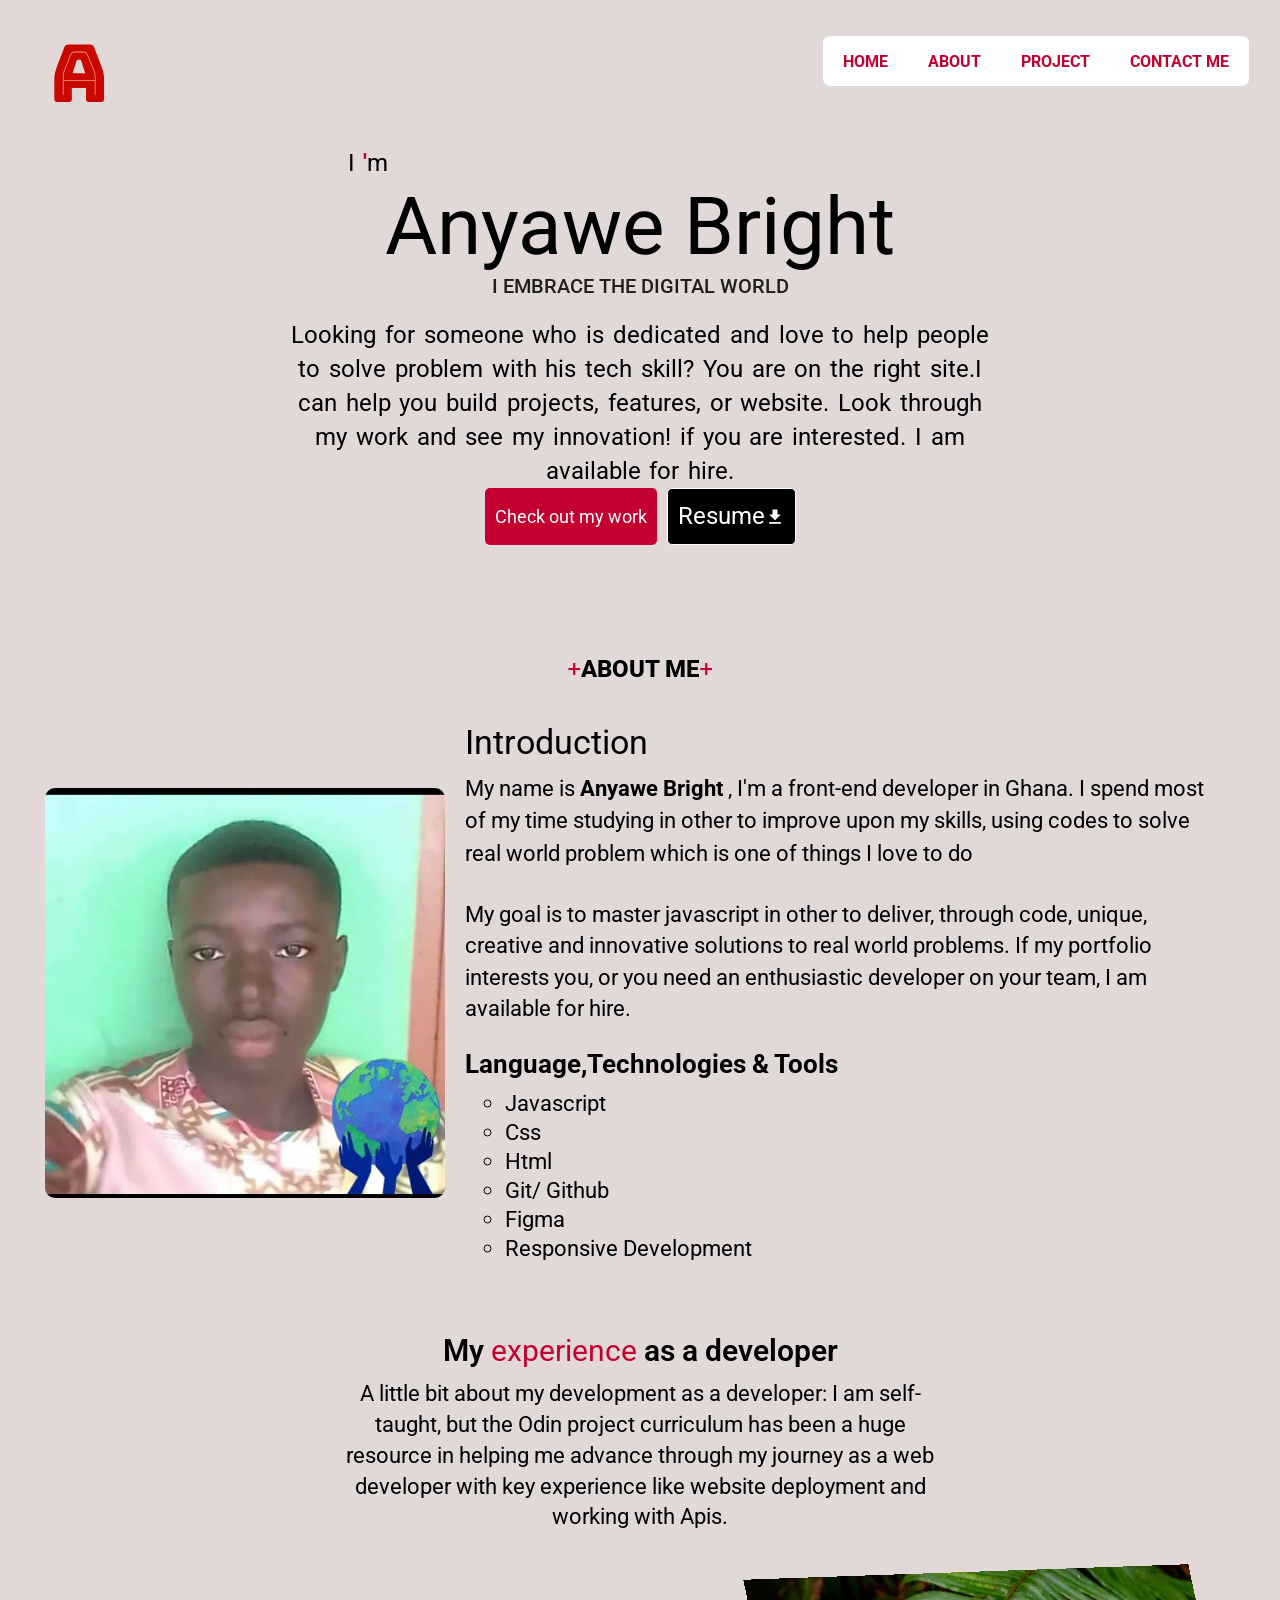
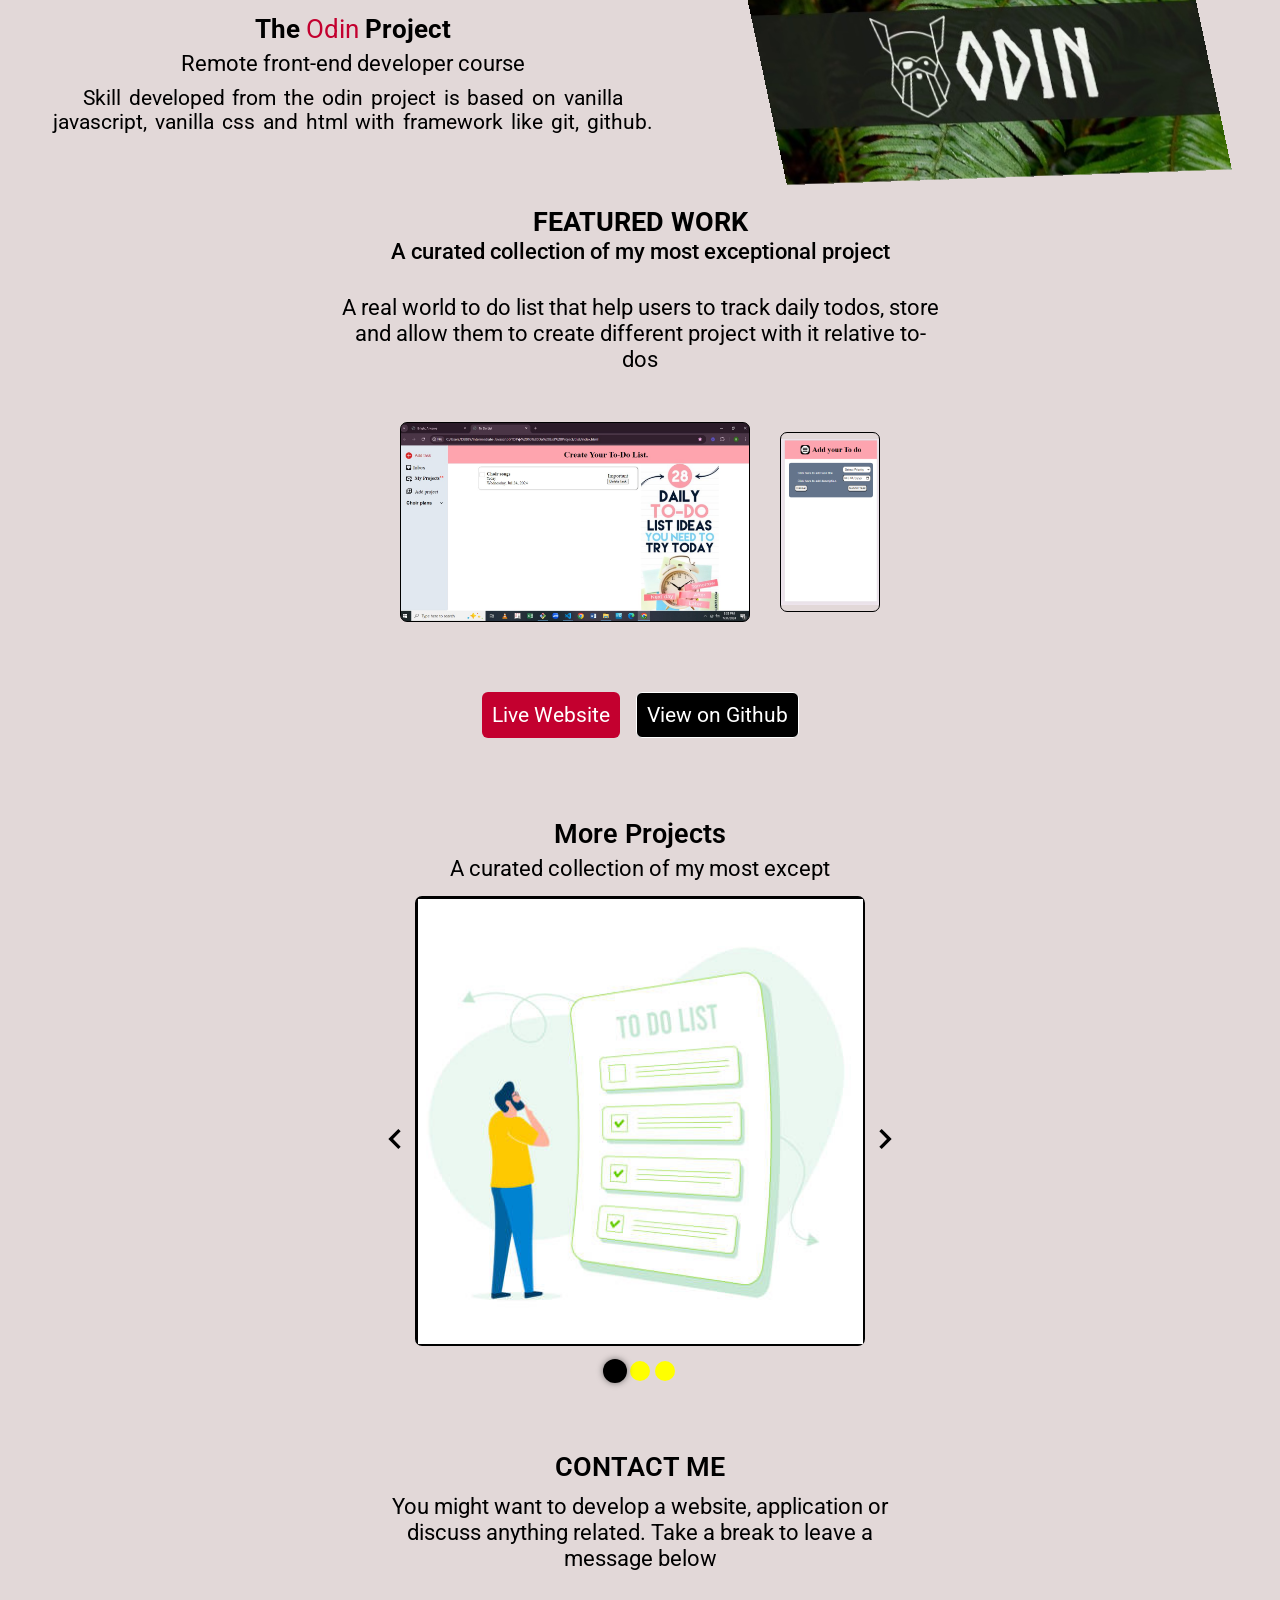
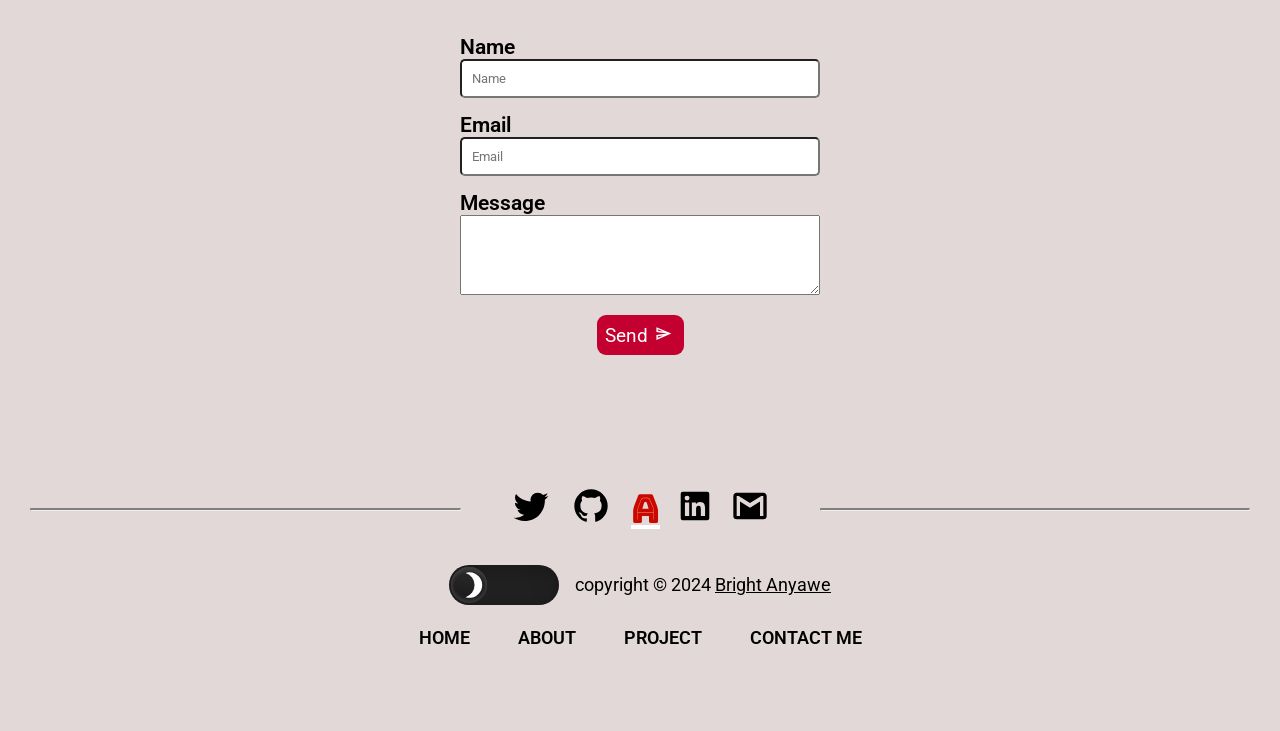
==== commit 5665f7e8: "Remove plus symbol from developer image" ====
--- a/index.html
+++ b/index.html
@@ -96,9 +96,10 @@
 
       <div class='introduction mobileScreenIntroEl'>
 
-        <!-- <figure class='developerImage '>  <span class='figurePlusButtom1'>+</span><span class='figurePlusTop'>+</span> -->
+        <figure class='developerImage '>
+          <!-- <span class='figurePlusButtom1'>+</span><span class='figurePlusTop'>+</span> -->
           <img id='developerImageOnMobile' src='asset/image/Bright_image.jpg' alt="developer's image">
-          <span class='figurePlusButtom'>+</span><span class='figurePlusTop2'>+</span>
+          <!-- <span class='figurePlusButtom'>+</span><span class='figurePlusTop2'>+</span> -->
         </figure>
 
         <div class='aboutMeContainer'>
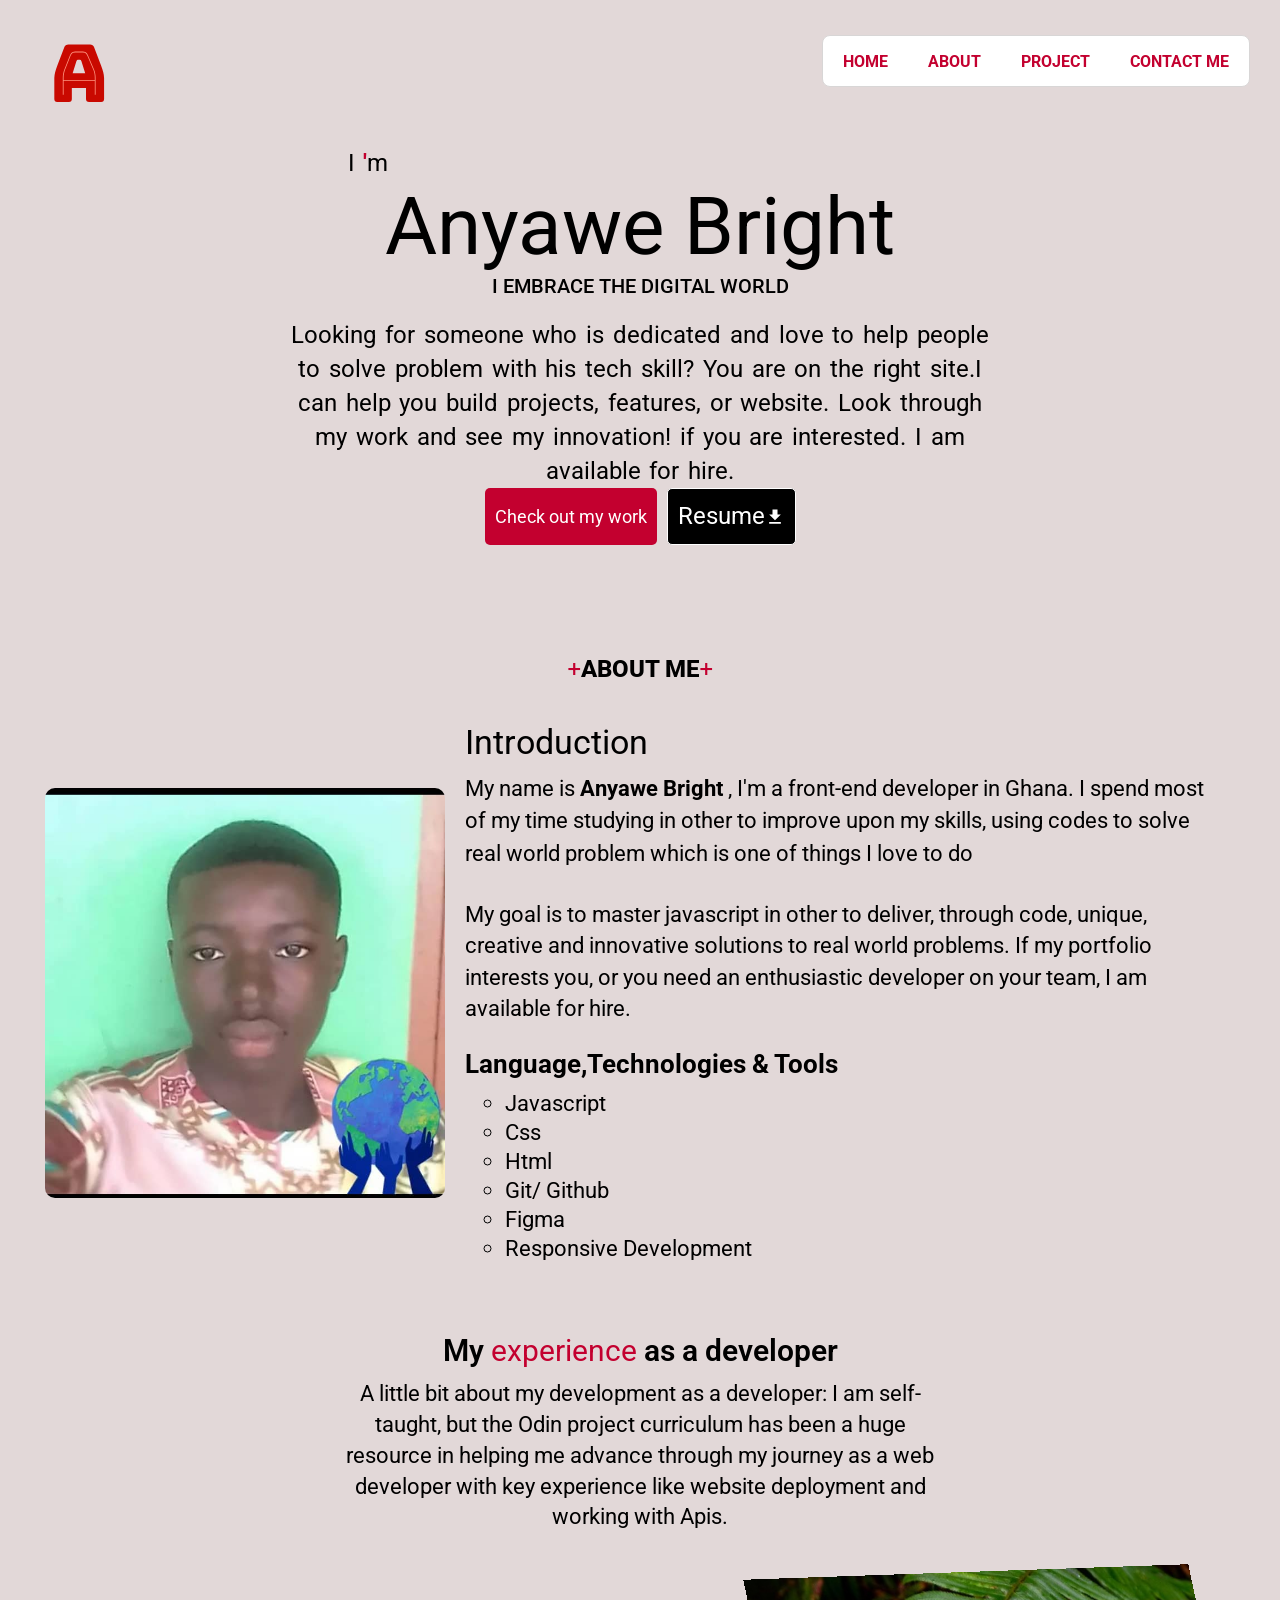
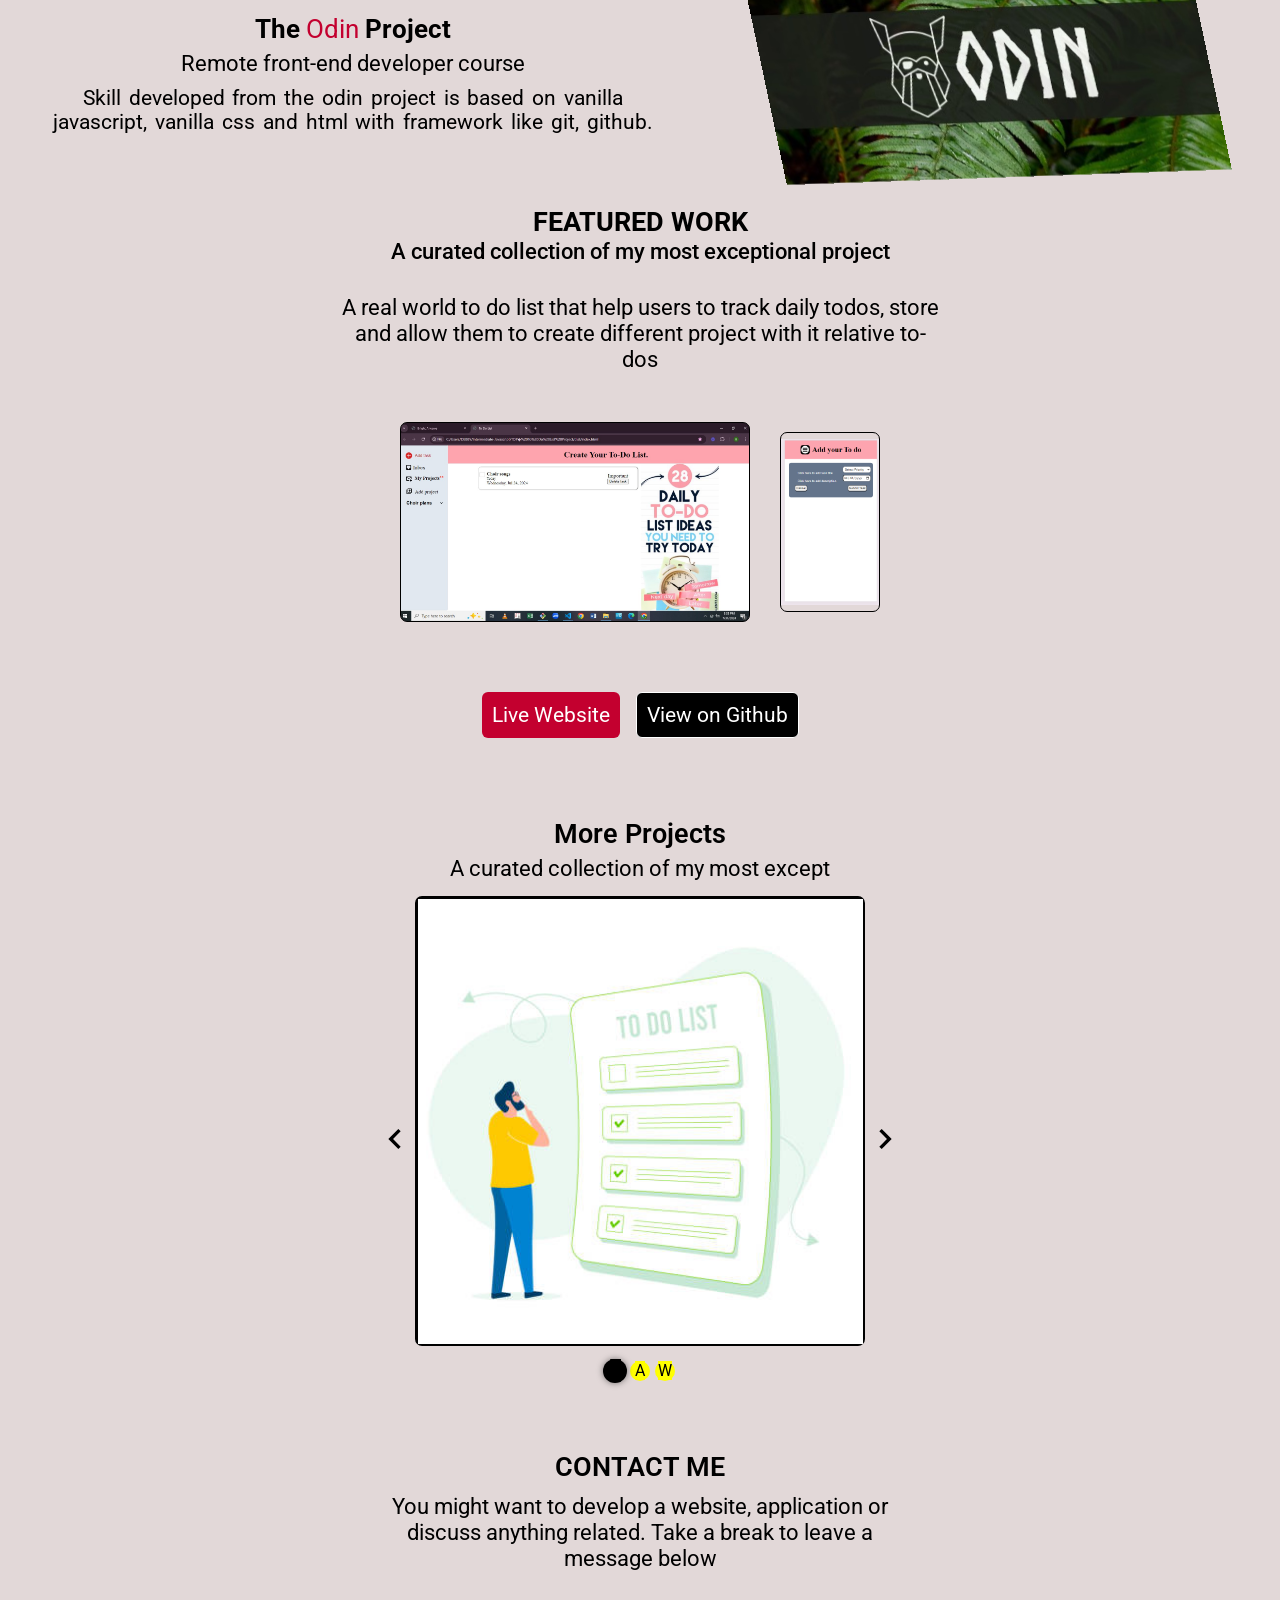
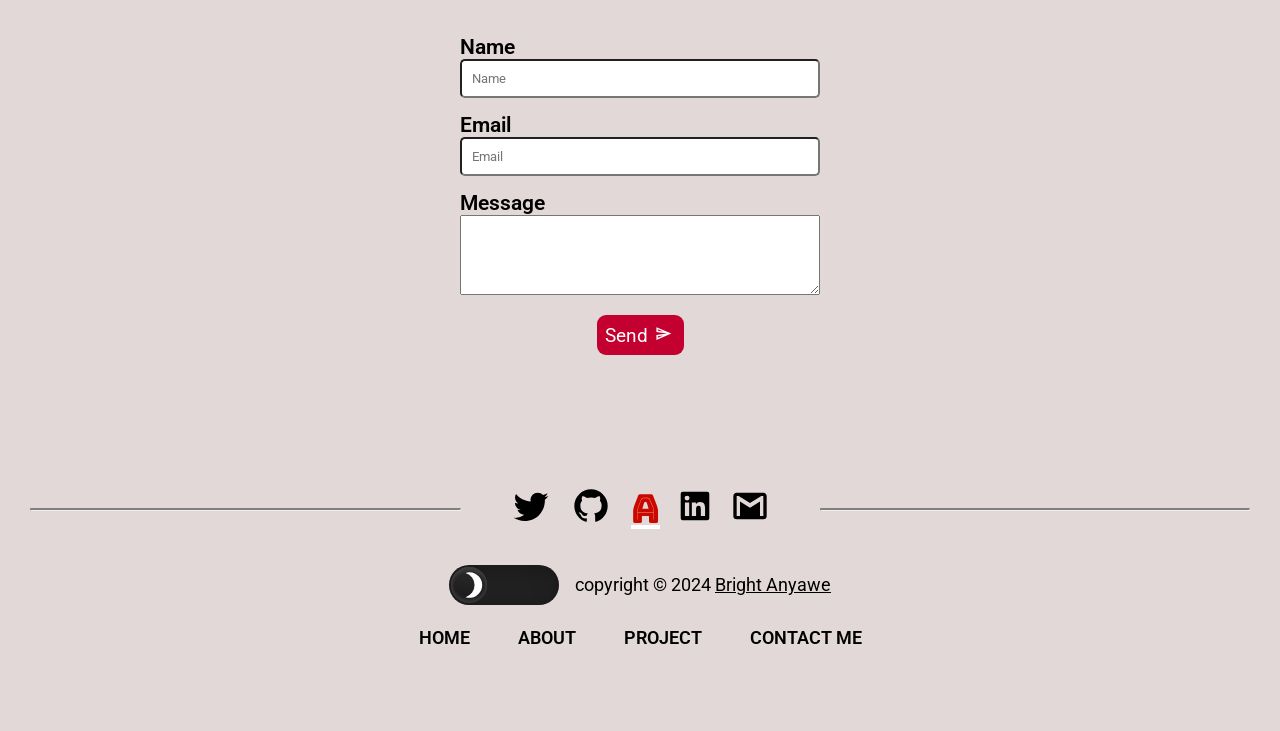
==== commit 4a384789: "Refactor: Improve the form layout on mobile" ====
--- a/index.html
+++ b/index.html
@@ -165,9 +165,6 @@
 
     <section class='courseContainer'>
 
-      <!-- <img class='logo'>
-
-      </img> -->
 
       <div class='courseInfo'>
         <div class='courseSubTitle'>
@@ -255,27 +252,23 @@
 
 
         <div class='projectContainer'>
-<!-- 
-<div class='firstProjectTitleContainer'>
-            <h3 class='firstProjectTitle'>Admin Dashboard</h3>
-</div>
-
-          <div class='firstProjectContainer'>
-
-            <div class='firstProject mobileScreen desktopScreen'>
-               <p> This project(admin dashboard) is mostly layed-out with css grid
-               which serve as a prove that css grid is very handy in my tool kits
-              </p>
-
-            </div> -->
+
+         <div class='firstProjectContainer'>
+           <div class='firstProjectTitleContainer'>
+           <h3 class='firstprojectTitle'>Admin Dashbaord App</h3>
+
+          </div>
+
+          <div class='firstProject mobileScreen desktopScreen'>
+            
+            <img src='asset/image/Dashboard_mobile.jpg' alt='Dashboard_mobile image'>
+            </div>
 
         <div class='buttons'>
           <button> <a href='https://bright-anyawe.github.io/TOP-Admin-Dashboard/'>Live Website</a> </button>
           <button> <a href='https://github.com/Bright-Anyawe/TOP-Admin-Dashboard/tree/responsiveDashboard'>View on Github </a> </button>
         </div>
-             <!-- <p> This project(admin dashboard) is mostly layed-out with css grid
-               which serve as a prove that css grid is very handy in my tool kits
-              </p>  -->
+        </div>
 
           </div>
 
@@ -295,33 +288,10 @@
           <button> <a href='https://bright-anyawe.github.io/TOP-Weather-Forecast-Project/'>Live Website</a> </button>
           <button> <a href='#'>View on Github </a> </button>
         </div>
-            <!-- <p>This project here also is the exploration of promises, async and fetch api, 
-              where the api is use to fetch weather data for the user's entered location
-               and display to the use with the help of promises and async
-            
-            </p> -->
-
-          </div>
-
-          <!-- <div class='thirdProjectContainer'>
-
-            <div class='thirdProject mobileScreen desktopScreen'> -->
-
-<!-- 
-            </div>
-
-              <p>This project here also is the exploration of promises, async and fetch api, 
-              where the api is use to fetch weather data for the user's entered location
-               and display to the use with the help of promises and async
-            
-            </p> 
-
-             <div class='buttons'>
-          <button> <a href='#'>Live Website</a> </button>
-          <button> <a href='#'>View on Github </a> </button>
-        </div>
-
-          </div> -->
+
+          </div>
+
+
 
           
 
@@ -343,9 +313,9 @@
                 </div>
                
                 <div id="circles">
-                    <p class="dot first-circle"></p>
-                    <p class="dot second-circle"></p>
-                    <p class="dot third-circle"></p>
+                    <p class="dot first-circle"><a href="https://bright-anyawe.github.io/TOP-To-Do-List/dist/index.html">L</a></p>
+                    <p class="dot second-circle"> <a href='https://github.com/Bright-Anyawe/TOP-Admin-Dashboard/tree/responsiveDashboard'>A</a></p>
+                    <p class="dot third-circle"><a href='https://bright-anyawe.github.io/TOP-Weather-Forecast-Project/' >W</a> </p>
                 </div>
             </div>
 
@@ -376,19 +346,22 @@
           break to leave a message below
       </div>
 
-      <form class='formEl mobileFormContainer'>
+      <form class='formEl mobileFormContainer' action="https://api.web3forms.com/submit" method="POST">
+
+            <input type="hidden" name="access_key" value="ec323071-c9a1-48e4-9bba-87c32ecc2b27">
+
         <label for="name"> Name</label>
-        <input type='text' class='mobileNameInputEl' id="name"  placeholder='Name'>
+        <input type='text' name='Name' class='mobileNameInputEl' id="name"  placeholder='Name'>
 
         <label for="email"> Email</label>
-        <input type='email' class='mobileEmailInputEl' id="email" placeholder='Email'>
+        <input type='email' name='Email' class='mobileEmailInputEl' id="email" placeholder='Email'>
 
         <label for="messageMe"> Message</label>
-        <textarea class='mobileTextAreaInputEl'id='messageMe' placeholder='Message'> </textarea>
+        <textarea name='Message'class='mobileTextAreaInputEl'id='messageMe' placeholder='Message'> </textarea>
 
         <div class='sendBtnContainer mobileSendBtnContainer'>
 
-          <button class='submit mobileSubmitInputEl'  >
+          <button type='submit' class='submit mobileSubmitInputEl'  >
             <p>Send</p>
             <p> <svg xmlns="http://www.w3.org/2000/svg" viewBox="0 0 24 24"><title>send-outline</title><path d="M4 6.03L11.5 9.25L4 8.25L4 6.03M11.5 14.75L4 17.97V15.75L11.5 14.75M2 3L2 10L17 12L2 14L2 21L23 12L2 3Z" /></svg></p> </button>
         </div>
--- a/style.css
+++ b/style.css
@@ -329,6 +329,10 @@
     align-items: center;
   }
 
+  div#projectMainContainer {
+    display: block;
+  }
+
   .courseInfo .subHeader>h3,
   .featuredProjectHeadcaption>h3,
   .projectHeader h2,
@@ -455,9 +459,10 @@
     align-items: center;
     flex-direction: column;
     gap: 1rem;
-  }
-
-  .firstProjectTitle, .secondprojectTitle {
+    padding-bottom: 7rem;
+  }
+
+  .firstprojectTitle, .secondprojectTitle {
     font-size: 1.5rem;
     font-weight: 700;
   }
@@ -473,6 +478,13 @@
     padding: 0 20px;
     text-align: center;
   }
+
+  .firstProjectContainer img {
+    width: 330px;
+    height: auto;
+    object-fit: contain;
+  }
+
 
   .featuredProject .subFeaturedProjectContainer {
     display: flex;
@@ -548,6 +560,16 @@
     background-repeat: no-repeat;
   }
 
+  #projectMainContainer button {
+    padding: 6px;
+
+  }
+
+  #projectMainContainer button a {
+    font-size: 1.3rem;
+  }
+
+
   .secondProject img {
     width: 330px;
     height: auto;
@@ -598,12 +620,12 @@
     align-items: center;
   }
 
-  .mobileFormContainer input {
-    min-width: 230px;
-    min-height: 25px;
-    max-width: 250px;
-    max-height: 30px;
+  form.mobileFormContainer input {
+    max-width: 300px;
+    max-height: 38px;
     border-radius: 5px;
+    font-size: 1.1rem;
+    min-width: 0;
   }
 
   .mobileTextAreaInputEl {
@@ -611,6 +633,7 @@
     min-width: 229px;
     max-width: 300px;
     border-radius: 5px;
+    font-size: 1.1rem;
   }
 
   .mobileFormContainer>p {
@@ -1113,10 +1136,25 @@
     min-width: 550px;
   }
 
+  div#projectMainContainer {
+    display: block;
+  }
+
   .projectContainer {
     display: flex;
     flex-direction: column;
     gap: 5rem;
+  }
+
+  div.projectContainer {
+    display: block;
+    padding-bottom: 8rem;
+  }
+
+  .firstprojectTitle, .secondprojectTitle {
+    font-size: 1.5rem;
+    font-weight: 700;
+    text-align: center;
   }
 
   .firstProject.container p,
@@ -1453,7 +1491,24 @@
   }
 
   div#projectMainContainer {
-    display: none;
+    display: block;
+  }
+
+  .projectContainer {
+    display: flex;
+    flex-direction: column;
+    gap: 5rem;
+  }
+
+  div.projectContainer {
+    display: block;
+    padding-bottom: 8rem;
+  }
+
+  .firstprojectTitle, .secondprojectTitle {
+    font-size: 1.5rem;
+    font-weight: 700;
+    text-align: center;
   }
 
   main .otherProjectsContainer {
@@ -1735,7 +1790,7 @@
 .greetingTextContainer h2 {
   margin: 0 0 20px;
   font-size: 20px;
-  color: rgb(34, 29, 29);
+  /* color: white; */
   font-weight: 500;
 }
 
@@ -2223,6 +2278,7 @@
   margin: 5px 0 15px 0;
 }
 
+
 .projectContainer {
   display: none;
   gap: 1rem;
@@ -2309,7 +2365,15 @@
   height: 20px;
   border-radius: 50%;
   background-color: yellow;
+  text-align: center;
   cursor: pointer;
+}
+
+.dot a {
+  text-decoration: none;
+  background-color: inherit;
+  color: inherit;
+  text-align: center;
 }
 
 .dot.active {
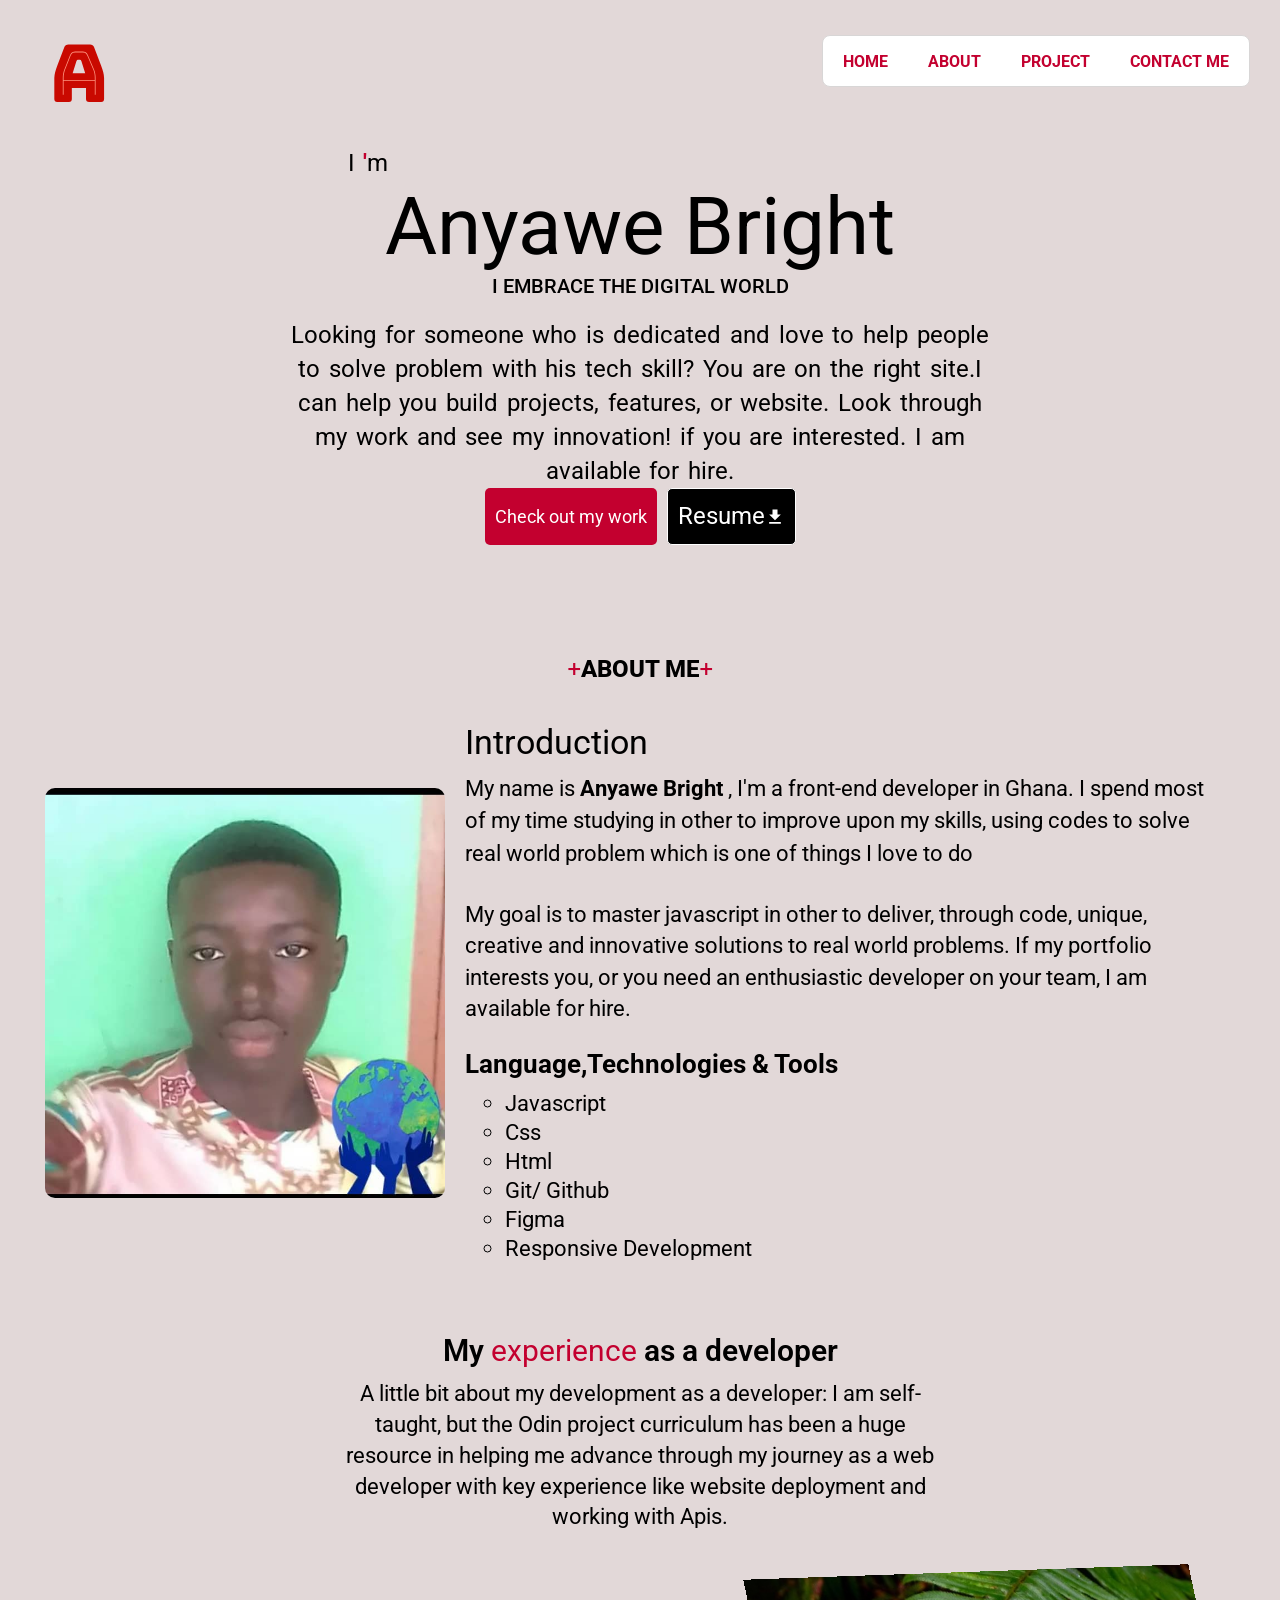
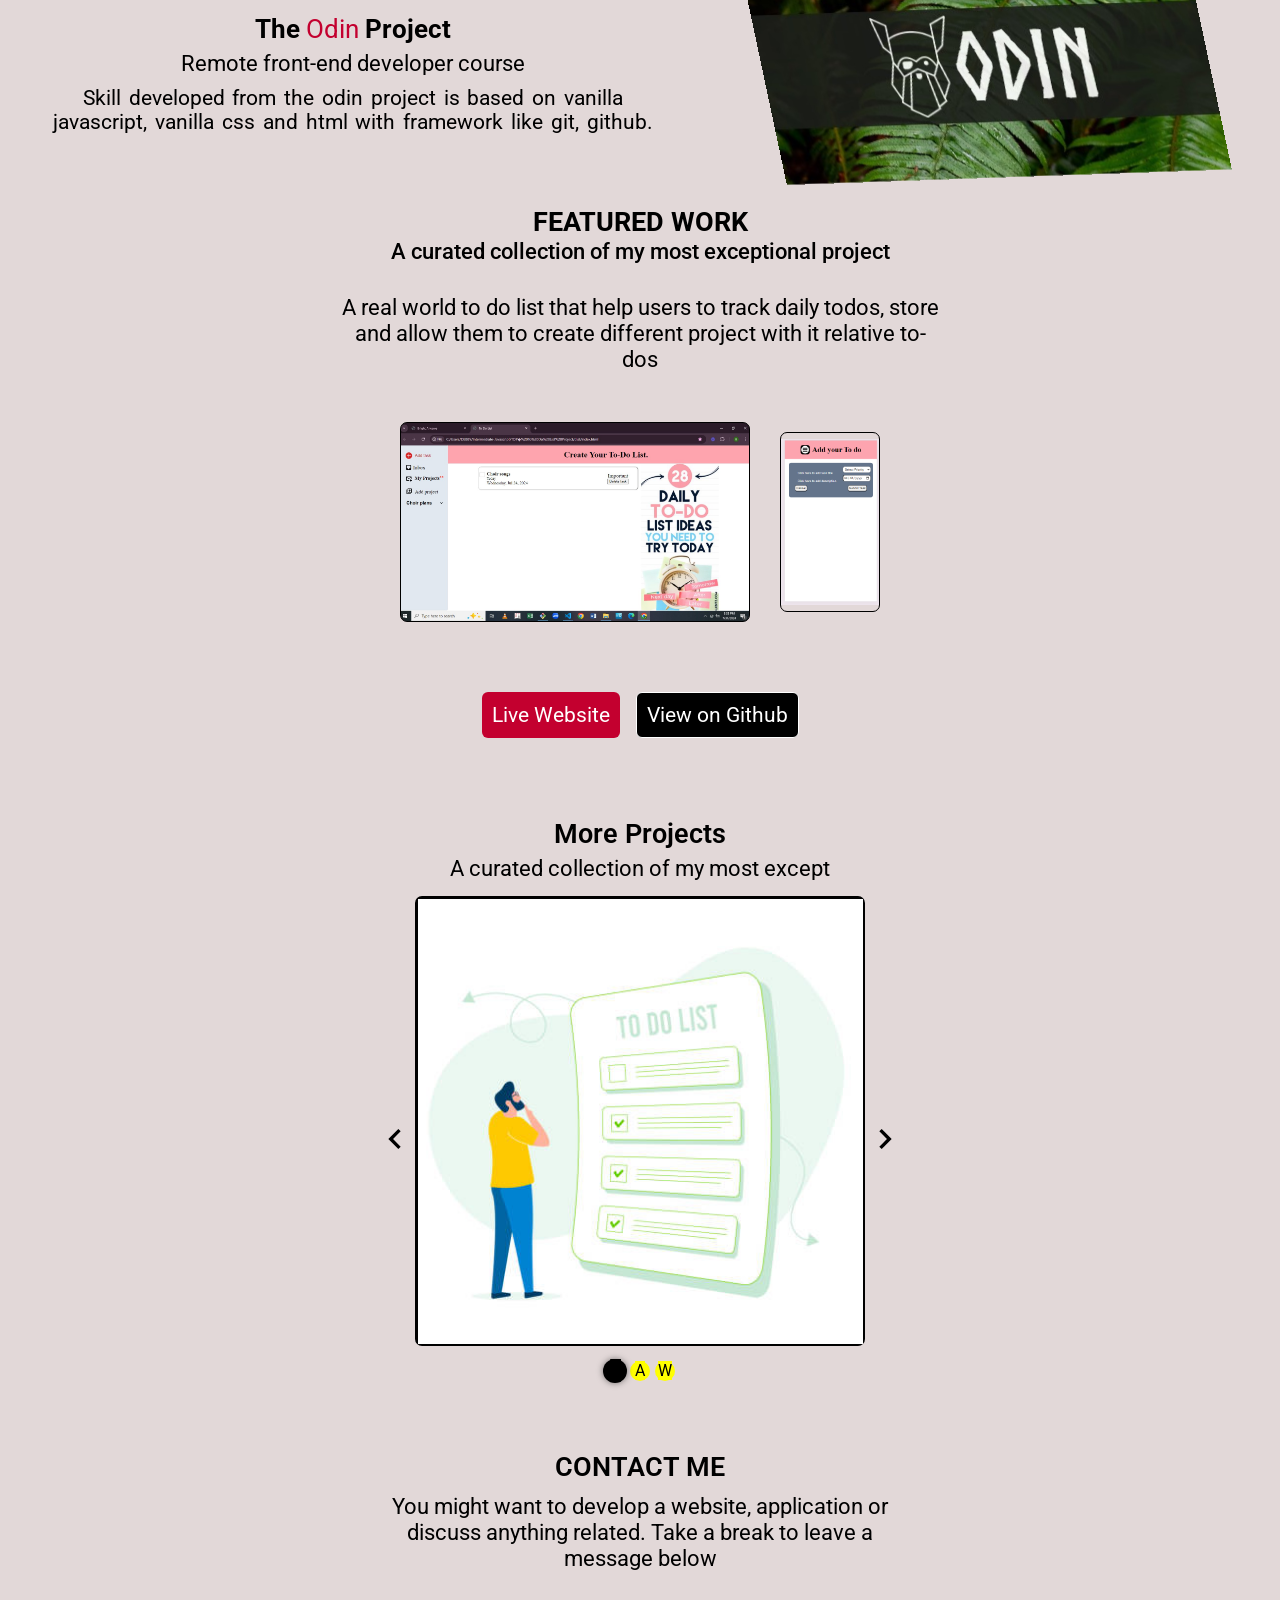
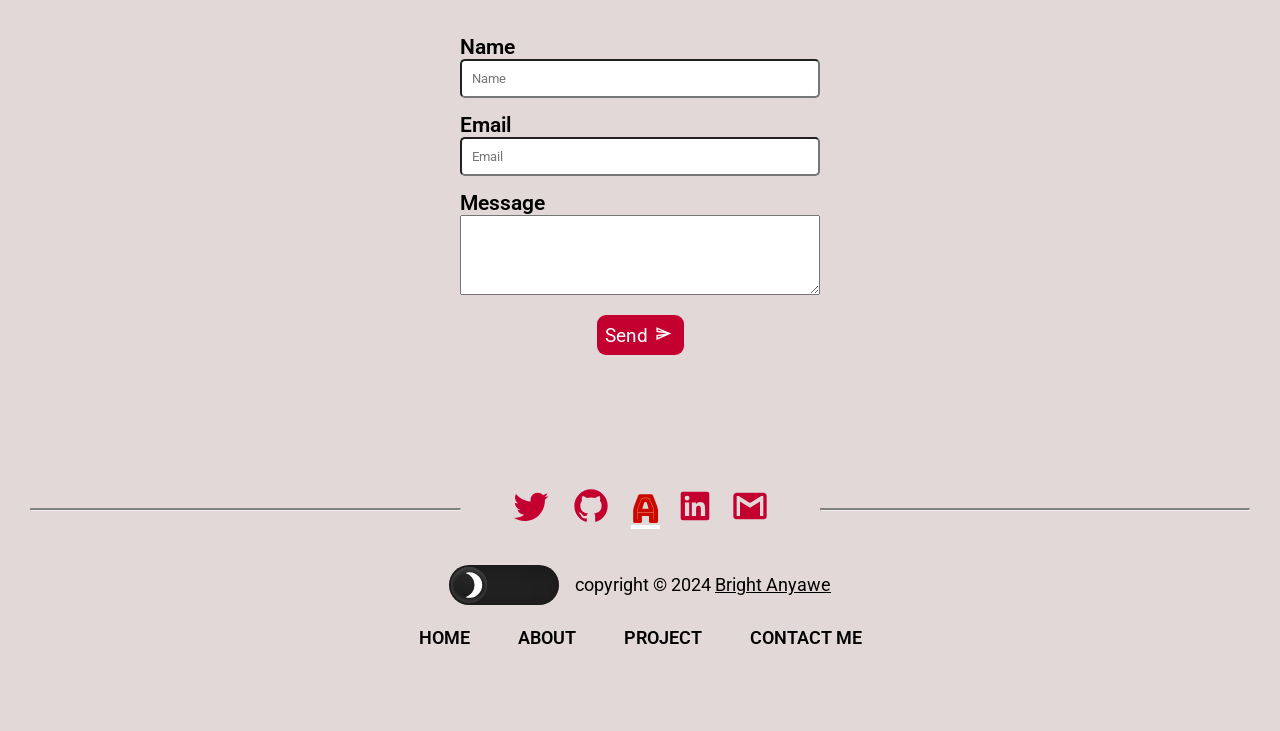
==== commit 2b091bab: "Refactor: Add link to social media icon for review" ====
--- a/index.html
+++ b/index.html
@@ -386,8 +386,8 @@
                     <li class='tweetLogoContainer mobileTweetLogoContainer'>
 
                       <p class='twitterSvgContainer'>
-
-<svg xmlns="http://www.w3.org/2000/svg" viewBox="0 0 24 24"><title>twitter</title><path d="M22.46,6C21.69,6.35 20.86,6.58 20,6.69C20.88,6.16 21.56,5.32 21.88,4.31C21.05,4.81 20.13,5.16 19.16,5.36C18.37,4.5 17.26,4 16,4C13.65,4 11.73,5.92 11.73,8.29C11.73,8.63 11.77,8.96 11.84,9.27C8.28,9.09 5.11,7.38 3,4.79C2.63,5.42 2.42,6.16 2.42,6.94C2.42,8.43 3.17,9.75 4.33,10.5C3.62,10.5 2.96,10.3 2.38,10C2.38,10 2.38,10 2.38,10.03C2.38,12.11 3.86,13.85 5.82,14.24C5.46,14.34 5.08,14.39 4.69,14.39C4.42,14.39 4.15,14.36 3.89,14.31C4.43,16 6,17.26 7.89,17.29C6.43,18.45 4.58,19.13 2.56,19.13C2.22,19.13 1.88,19.11 1.54,19.07C3.44,20.29 5.7,21 8.12,21C16,21 20.33,14.46 20.33,8.79C20.33,8.6 20.33,8.42 20.32,8.23C21.16,7.63 21.88,6.87 22.46,6Z" /></svg>
+<a href="https://x.com/BAnyawe78129"><svg xmlns="http://www.w3.org/2000/svg" viewBox="0 0 24 24"><title>twitter</title><path d="M22.46,6C21.69,6.35 20.86,6.58 20,6.69C20.88,6.16 21.56,5.32 21.88,4.31C21.05,4.81 20.13,5.16 19.16,5.36C18.37,4.5 17.26,4 16,4C13.65,4 11.73,5.92 11.73,8.29C11.73,8.63 11.77,8.96 11.84,9.27C8.28,9.09 5.11,7.38 3,4.79C2.63,5.42 2.42,6.16 2.42,6.94C2.42,8.43 3.17,9.75 4.33,10.5C3.62,10.5 2.96,10.3 2.38,10C2.38,10 2.38,10 2.38,10.03C2.38,12.11 3.86,13.85 5.82,14.24C5.46,14.34 5.08,14.39 4.69,14.39C4.42,14.39 4.15,14.36 3.89,14.31C4.43,16 6,17.26 7.89,17.29C6.43,18.45 4.58,19.13 2.56,19.13C2.22,19.13 1.88,19.11 1.54,19.07C3.44,20.29 5.7,21 8.12,21C16,21 20.33,14.46 20.33,8.79C20.33,8.6 20.33,8.42 20.32,8.23C21.16,7.63 21.88,6.87 22.46,6Z" /></svg>
+</a>
                               </p>
                    
 
@@ -395,7 +395,9 @@
 
                   <li class='githublogoContainer mobileGithublogoContainer'>
                     <p>
-                    <svg xmlns="http://www.w3.org/2000/svg" viewBox="0 0 24 24"><title>github</title><path d="M12,2A10,10 0 0,0 2,12C2,16.42 4.87,20.17 8.84,21.5C9.34,21.58 9.5,21.27 9.5,21C9.5,20.77 9.5,20.14 9.5,19.31C6.73,19.91 6.14,17.97 6.14,17.97C5.68,16.81 5.03,16.5 5.03,16.5C4.12,15.88 5.1,15.9 5.1,15.9C6.1,15.97 6.63,16.93 6.63,16.93C7.5,18.45 8.97,18 9.54,17.76C9.63,17.11 9.89,16.67 10.17,16.42C7.95,16.17 5.62,15.31 5.62,11.5C5.62,10.39 6,9.5 6.65,8.79C6.55,8.54 6.2,7.5 6.75,6.15C6.75,6.15 7.59,5.88 9.5,7.17C10.29,6.95 11.15,6.84 12,6.84C12.85,6.84 13.71,6.95 14.5,7.17C16.41,5.88 17.25,6.15 17.25,6.15C17.8,7.5 17.45,8.54 17.35,8.79C18,9.5 18.38,10.39 18.38,11.5C18.38,15.32 16.04,16.16 13.81,16.41C14.17,16.72 14.5,17.33 14.5,18.26C14.5,19.6 14.5,20.68 14.5,21C14.5,21.27 14.66,21.59 15.17,21.5C19.14,20.16 22,16.42 22,12A10,10 0 0,0 12,2Z" /></svg>
+
+                      <a href="https://github.com/Bright-Anyawe">   <svg xmlns="http://www.w3.org/2000/svg" viewBox="0 0 24 24"><title>github</title><path d="M12,2A10,10 0 0,0 2,12C2,16.42 4.87,20.17 8.84,21.5C9.34,21.58 9.5,21.27 9.5,21C9.5,20.77 9.5,20.14 9.5,19.31C6.73,19.91 6.14,17.97 6.14,17.97C5.68,16.81 5.03,16.5 5.03,16.5C4.12,15.88 5.1,15.9 5.1,15.9C6.1,15.97 6.63,16.93 6.63,16.93C7.5,18.45 8.97,18 9.54,17.76C9.63,17.11 9.89,16.67 10.17,16.42C7.95,16.17 5.62,15.31 5.62,11.5C5.62,10.39 6,9.5 6.65,8.79C6.55,8.54 6.2,7.5 6.75,6.15C6.75,6.15 7.59,5.88 9.5,7.17C10.29,6.95 11.15,6.84 12,6.84C12.85,6.84 13.71,6.95 14.5,7.17C16.41,5.88 17.25,6.15 17.25,6.15C17.8,7.5 17.45,8.54 17.35,8.79C18,9.5 18.38,10.39 18.38,11.5C18.38,15.32 16.04,16.16 13.81,16.41C14.17,16.72 14.5,17.33 14.5,18.26C14.5,19.6 14.5,20.68 14.5,21C14.5,21.27 14.66,21.59 15.17,21.5C19.14,20.16 22,16.42 22,12A10,10 0 0,0 12,2Z" /></svg>
+</a>
                     </p>
                     
 
@@ -411,9 +413,11 @@
                   <li class="linkedInSvgContainer">
                     
            
-            <svg viewBox="0 0 128 128">
+          <a href='https://www.linkedin.com/in/me/'> 
+              <svg viewBox="0 0 128 128">
             <path d="M116 3H12a8.91 8.91 0 00-9 8.8v104.42a8.91 8.91 0 009 8.78h104a8.93 8.93 0 009-8.81V11.77A8.93 8.93 0 00116 3zM39.17 107H21.06V48.73h18.11zm-9-66.21a10.5 10.5 0 1110.49-10.5 10.5 10.5 0 01-10.54 10.48zM107 107H88.89V78.65c0-6.75-.12-15.44-9.41-15.44s-10.87 7.36-10.87 15V107H50.53V48.73h17.36v8h.24c2.42-4.58 8.32-9.41 17.13-9.41C103.6 47.28 107 59.35 107 75z"></path>
             </svg>
+          </a>
           
           
                   </li>
@@ -424,8 +428,8 @@
                   <li class='gmailLogoContainer mobileGmailLogoContainer'>
                     <p>
 
-                      <svg xmlns="http://www.w3.org/2000/svg" viewBox="0 0 24 24"><title>gmail</title><path d="M20,18H18V9.25L12,13L6,9.25V18H4V6H5.2L12,10.25L18.8,6H20M20,4H4C2.89,4 2,4.89 2,6V18A2,2 0 0,0 4,20H20A2,2 0 0,0 22,18V6C22,4.89 21.1,4 20,4Z" /></svg>
-
+                        <a href='https://mail.google.com/mail/u/0/?tab=rm&ogbl#inbox'><svg xmlns="http://www.w3.org/2000/svg" viewBox="0 0 24 24"><title>gmail</title><path d="M20,18H18V9.25L12,13L6,9.25V18H4V6H5.2L12,10.25L18.8,6H20M20,4H4C2.89,4 2,4.89 2,6V18A2,2 0 0,0 4,20H20A2,2 0 0,0 22,18V6C22,4.89 21.1,4 20,4Z" /></svg>
+ </a>
                     </p>
                    
 
--- a/style.css
+++ b/style.css
@@ -2533,6 +2533,10 @@
   cursor: pointer;
 }
 
+.socialMediaSvgContainer li a {
+  background-color: inherit;
+}
+
 li.linkedInSvgContainer svg {
   width: 30px;
 
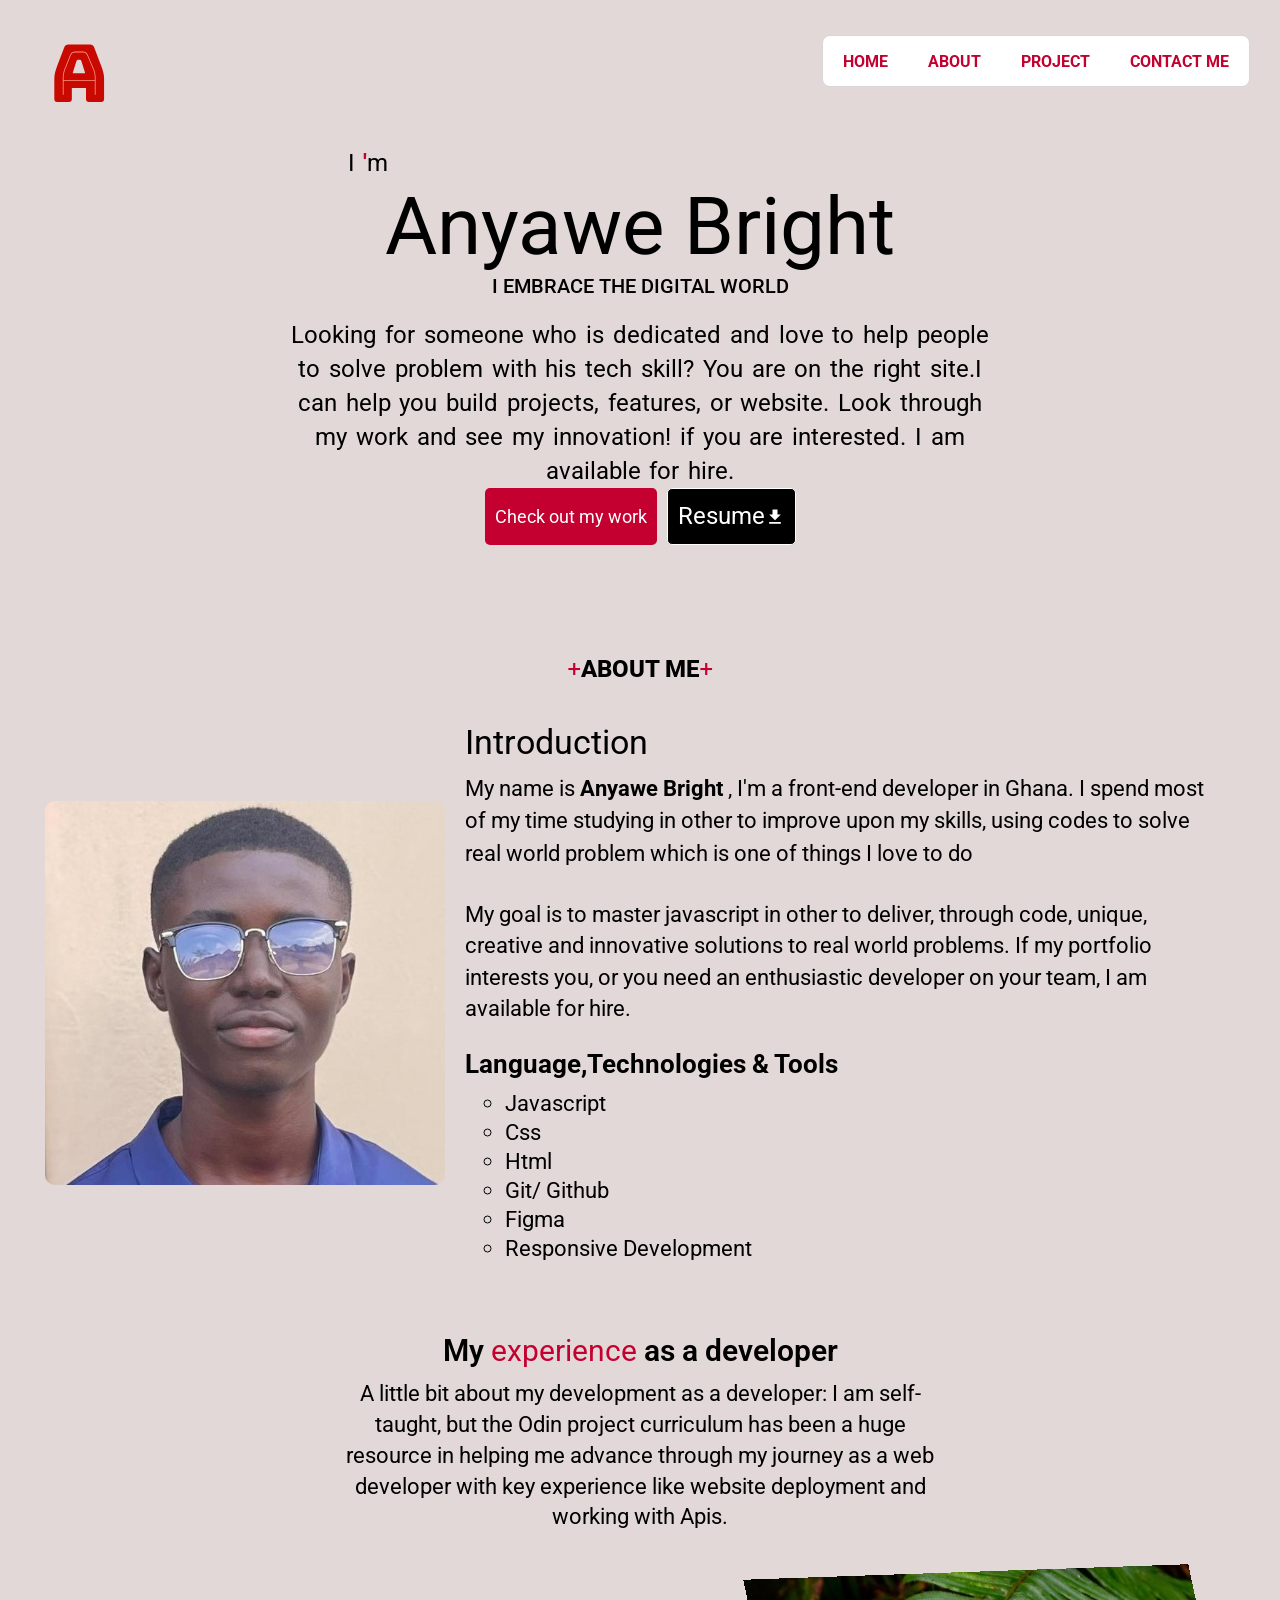
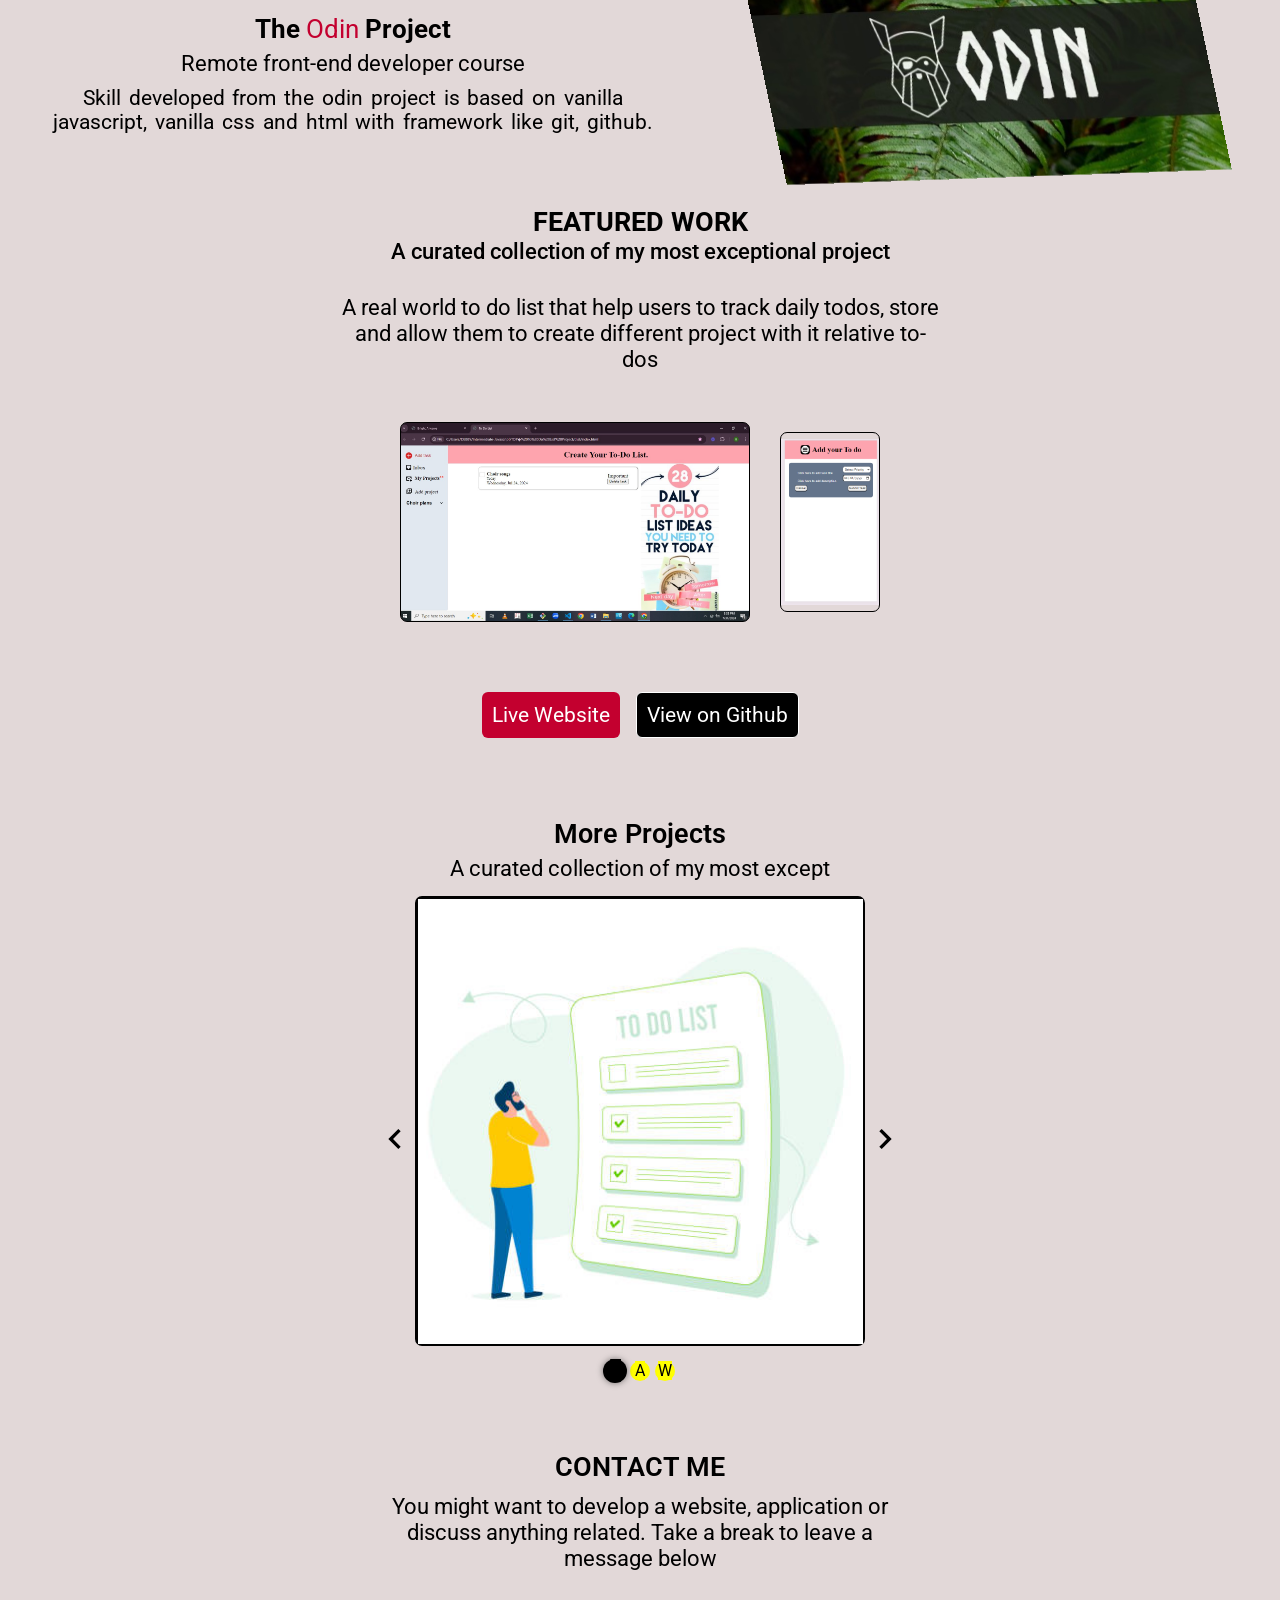
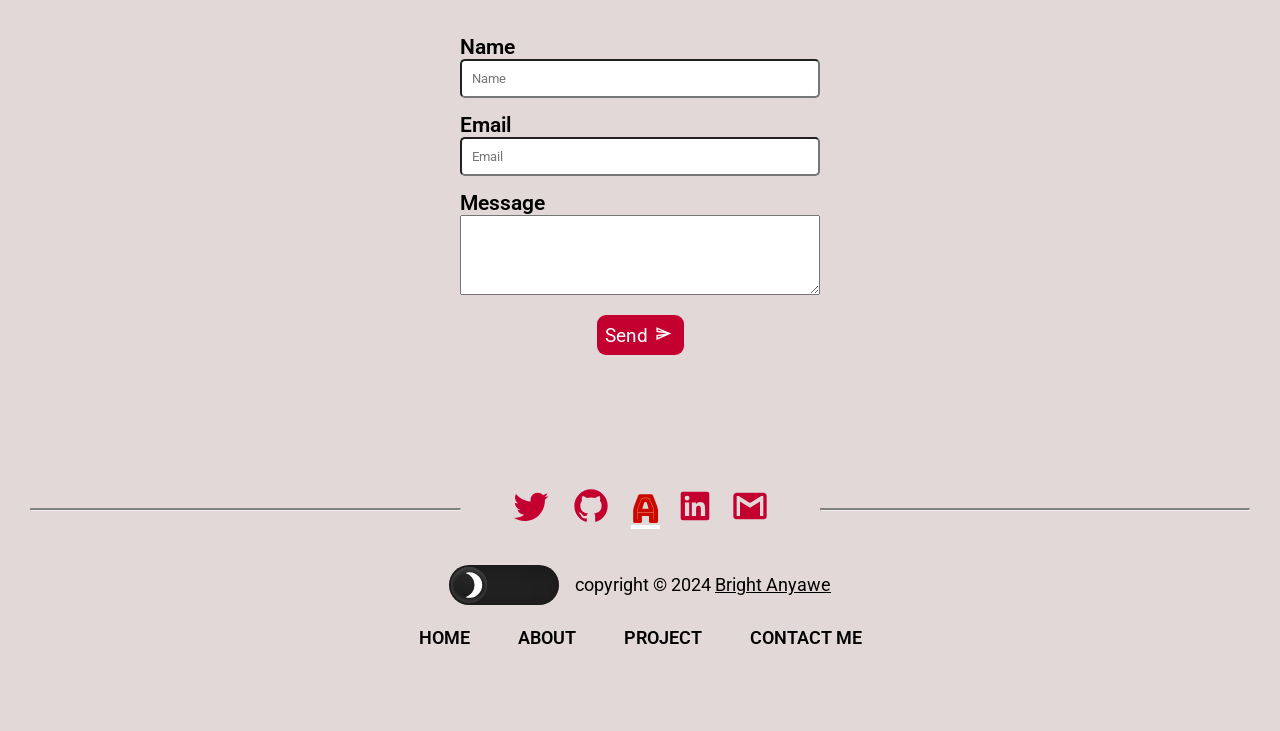
==== commit 368c3c25: "Change user image" ====
--- a/index.html
+++ b/index.html
@@ -79,7 +79,7 @@
           <button class="viewWorkBtn"> <a href="https://bright-anyawe.github.io/TOP-To-Do-List/dist/index.html">Check out my work</a> </button>
 
           <button class="ResumeBtn"> 
-             <p><a href="asset/Files/Resume.docx">Resume</a></p> 
+             <p><a href="asset/Files/Resume (1).pdf">Resume</a></p> 
             <svg xmlns="http://www.w3.org/2000/svg" viewBox="0 0 24 24"><title>download</title><path d="M5,20H19V18H5M19,9H15V3H9V9H5L12,16L19,9Z" /></svg>
             </button>
         </div>
@@ -98,7 +98,7 @@
 
         <figure class='developerImage '>
           <!-- <span class='figurePlusButtom1'>+</span><span class='figurePlusTop'>+</span> -->
-          <img id='developerImageOnMobile' src='asset/image/Bright_image.jpg' alt="developer's image">
+          <img id='developerImageOnMobile' src='asset/image/In person-portfolio-face-edit.jpg' alt="developer's image">
           <!-- <span class='figurePlusButtom'>+</span><span class='figurePlusTop2'>+</span> -->
         </figure>
 
@@ -413,7 +413,8 @@
                   <li class="linkedInSvgContainer">
                     
            
-          <a href='https://www.linkedin.com/in/me/'> 
+          <a href='https://www.linkedin.com/in/bright-anyawe-772b46324/
+          '> 
               <svg viewBox="0 0 128 128">
             <path d="M116 3H12a8.91 8.91 0 00-9 8.8v104.42a8.91 8.91 0 009 8.78h104a8.93 8.93 0 009-8.81V11.77A8.93 8.93 0 00116 3zM39.17 107H21.06V48.73h18.11zm-9-66.21a10.5 10.5 0 1110.49-10.5 10.5 10.5 0 01-10.54 10.48zM107 107H88.89V78.65c0-6.75-.12-15.44-9.41-15.44s-10.87 7.36-10.87 15V107H50.53V48.73h17.36v8h.24c2.42-4.58 8.32-9.41 17.13-9.41C103.6 47.28 107 59.35 107 75z"></path>
             </svg>
--- a/style.css
+++ b/style.css
@@ -762,6 +762,10 @@
     padding: 0 20px;
   }
 
+  .socialMediaSvgContainer li a {
+    background-color: inherit;
+  }
+
   .socialMediaEl ul {
     display: flex;
     flex-wrap: wrap;
@@ -1237,6 +1241,10 @@
     padding: 0;
   }
 
+  .socialMediaSvgContainer li a {
+    background-color: inherit;
+  }
+
   .firstHLine,
   .secondHLine {
     display: none;
@@ -1492,6 +1500,10 @@
 
   div#projectMainContainer {
     display: block;
+  }
+
+  .socialMediaSvgContainer li a {
+    background-color: inherit;
   }
 
   .projectContainer {
